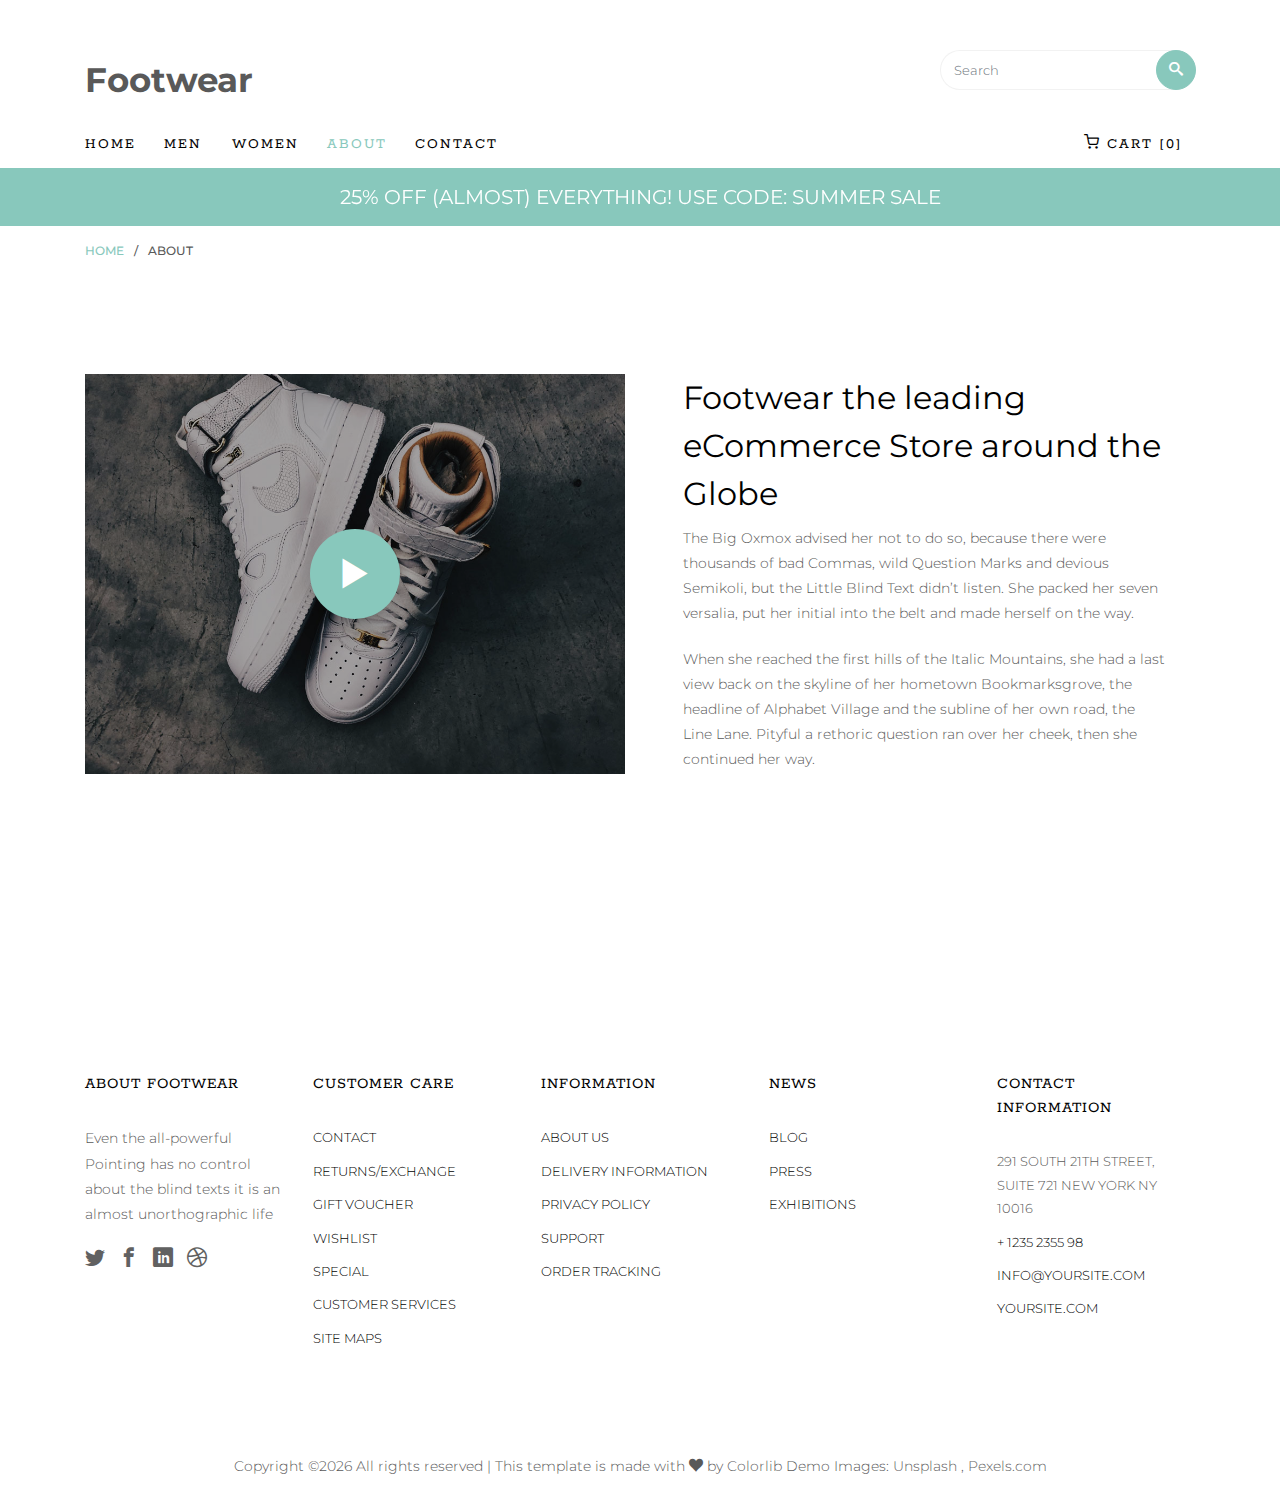
==== about.html @ 13761e63 "." ====
<!DOCTYPE HTML>
<html>
	<head>
	<title>Footwear - Free Bootstrap 4 Template by Colorlib</title>
   <meta charset="utf-8">
   <meta name="viewport" content="width=device-width, initial-scale=1, shrink-to-fit=no">

	<link href="https://fonts.googleapis.com/css?family=Montserrat:300,400,500,600,700" rel="stylesheet">
	<link href="https://fonts.googleapis.com/css?family=Rokkitt:100,300,400,700" rel="stylesheet">
	
	<!-- Animate.css -->
	<link rel="stylesheet" href="css/animate.css">
	<!-- Icomoon Icon Fonts-->
	<link rel="stylesheet" href="css/icomoon.css">
	<!-- Ion Icon Fonts-->
	<link rel="stylesheet" href="css/ionicons.min.css">
	<!-- Bootstrap  -->
	<link rel="stylesheet" href="css/bootstrap.min.css">

	<!-- Magnific Popup -->
	<link rel="stylesheet" href="css/magnific-popup.css">

	<!-- Flexslider  -->
	<link rel="stylesheet" href="css/flexslider.css">

	<!-- Owl Carousel -->
	<link rel="stylesheet" href="css/owl.carousel.min.css">
	<link rel="stylesheet" href="css/owl.theme.default.min.css">
	
	<!-- Date Picker -->
	<link rel="stylesheet" href="css/bootstrap-datepicker.css">
	<!-- Flaticons  -->
	<link rel="stylesheet" href="fonts/flaticon/font/flaticon.css">

	<!-- Theme style  -->
	<link rel="stylesheet" href="css/style.css">

	</head>
	<body>
		
	<div class="colorlib-loader"></div>

	<div id="page">
		<nav class="colorlib-nav" role="navigation">
			<div class="top-menu">
				<div class="container">
					<div class="row">
						<div class="col-sm-7 col-md-9">
							<div id="colorlib-logo"><a href="index.html">Footwear</a></div>
						</div>
						<div class="col-sm-5 col-md-3">
			            <form action="#" class="search-wrap">
			               <div class="form-group">
			                  <input type="search" class="form-control search" placeholder="Search">
			                  <button class="btn btn-primary submit-search text-center" type="submit"><i class="icon-search"></i></button>
			               </div>
			            </form>
			         </div>
		         </div>
					<div class="row">
						<div class="col-sm-12 text-left menu-1">
							<ul>
								<li><a href="index.html">Home</a></li>
								<li class="has-dropdown">
									<a href="men.html">Men</a>
									<ul class="dropdown">
										<li><a href="product-detail.html">Product Detail</a></li>
										<li><a href="cart.html">Shopping Cart</a></li>
										<li><a href="checkout.html">Checkout</a></li>
										<li><a href="order-complete.html">Order Complete</a></li>
										<li><a href="add-to-wishlist.html">Wishlist</a></li>
									</ul>
								</li>
								<li><a href="women.html">Women</a></li>
								<li class="active"><a href="about.html">About</a></li>
								<li><a href="contact.html">Contact</a></li>
								<li class="cart"><a href="cart.html"><i class="icon-shopping-cart"></i> Cart [0]</a></li>
							</ul>
						</div>
					</div>
				</div>
			</div>
			<div class="sale">
				<div class="container">
					<div class="row">
						<div class="col-sm-8 offset-sm-2 text-center">
							<div class="row">
								<div class="owl-carousel2">
									<div class="item">
										<div class="col">
											<h3><a href="#">25% off (Almost) Everything! Use Code: Summer Sale</a></h3>
										</div>
									</div>
									<div class="item">
										<div class="col">
											<h3><a href="#">Our biggest sale yet 50% off all summer shoes</a></h3>
										</div>
									</div>
								</div>
							</div>
						</div>
					</div>
				</div>
			</div>
		</nav>

		<div class="breadcrumbs">
			<div class="container">
				<div class="row">
					<div class="col">
						<p class="bread"><span><a href="index.html">Home</a></span> / <span>About</span></p>
					</div>
				</div>
			</div>
		</div>


		<div class="colorlib-about">
			<div class="container">
				<div class="row row-pb-lg">
					<div class="col-sm-6 mb-3">
						<div class="video colorlib-video" style="background-image: url(images/about.jpg);">
							<a href="https://vimeo.com/channels/staffpicks/93951774" class="popup-vimeo"><i class="icon-play3"></i></a>
							<div class="overlay"></div>
						</div>
					</div>
					<div class="col-sm-6">
						<div class="about-wrap">
							<h2>Footwear the leading eCommerce Store around the Globe</h2>
							<p>The Big Oxmox advised her not to do so, because there were thousands of bad Commas, wild Question Marks and devious Semikoli, but the Little Blind Text didn’t listen. She packed her seven versalia, put her initial into the belt and made herself on the way.</p>
							<p>When she reached the first hills of the Italic Mountains, she had a last view back on the skyline of her hometown Bookmarksgrove, the headline of Alphabet Village and the subline of her own road, the Line Lane. Pityful a rethoric question ran over her cheek, then she continued her way.</p>
						</div>
					</div>
				</div>
			</div>
		</div>

		<footer id="colorlib-footer" role="contentinfo">
			<div class="container">
				<div class="row row-pb-md">
					<div class="col footer-col colorlib-widget">
						<h4>About Footwear</h4>
						<p>Even the all-powerful Pointing has no control about the blind texts it is an almost unorthographic life</p>
						<p>
							<ul class="colorlib-social-icons">
								<li><a href="#"><i class="icon-twitter"></i></a></li>
								<li><a href="#"><i class="icon-facebook"></i></a></li>
								<li><a href="#"><i class="icon-linkedin"></i></a></li>
								<li><a href="#"><i class="icon-dribbble"></i></a></li>
							</ul>
						</p>
					</div>
					<div class="col footer-col colorlib-widget">
						<h4>Customer Care</h4>
						<p>
							<ul class="colorlib-footer-links">
								<li><a href="#">Contact</a></li>
								<li><a href="#">Returns/Exchange</a></li>
								<li><a href="#">Gift Voucher</a></li>
								<li><a href="#">Wishlist</a></li>
								<li><a href="#">Special</a></li>
								<li><a href="#">Customer Services</a></li>
								<li><a href="#">Site maps</a></li>
							</ul>
						</p>
					</div>
					<div class="col footer-col colorlib-widget">
						<h4>Information</h4>
						<p>
							<ul class="colorlib-footer-links">
								<li><a href="#">About us</a></li>
								<li><a href="#">Delivery Information</a></li>
								<li><a href="#">Privacy Policy</a></li>
								<li><a href="#">Support</a></li>
								<li><a href="#">Order Tracking</a></li>
							</ul>
						</p>
					</div>

					<div class="col footer-col">
						<h4>News</h4>
						<ul class="colorlib-footer-links">
							<li><a href="blog.html">Blog</a></li>
							<li><a href="#">Press</a></li>
							<li><a href="#">Exhibitions</a></li>
						</ul>
					</div>

					<div class="col footer-col">
						<h4>Contact Information</h4>
						<ul class="colorlib-footer-links">
							<li>291 South 21th Street, <br> Suite 721 New York NY 10016</li>
							<li><a href="tel://1234567920">+ 1235 2355 98</a></li>
							<li><a href="mailto:info@yoursite.com">info@yoursite.com</a></li>
							<li><a href="#">yoursite.com</a></li>
						</ul>
					</div>
				</div>
			</div>
			<div class="copy">
				<div class="row">
					<div class="col-sm-12 text-center">
						<p>
							<span><!-- Link back to Colorlib can't be removed. Template is licensed under CC BY 3.0. -->
Copyright &copy;<script>document.write(new Date().getFullYear());</script> All rights reserved | This template is made with <i class="icon-heart" aria-hidden="true"></i> by <a href="https://colorlib.com" target="_blank">Colorlib</a>
<!-- Link back to Colorlib can't be removed. Template is licensed under CC BY 3.0. --></span> 
							<span class="block">Demo Images: <a href="http://unsplash.co/" target="_blank">Unsplash</a> , <a href="http://pexels.com/" target="_blank">Pexels.com</a></span>
						</p>
					</div>
				</div>
			</div>
		</footer>
	</div>

	<div class="gototop js-top">
		<a href="#" class="js-gotop"><i class="ion-ios-arrow-up"></i></a>
	</div>
	
	<!-- jQuery -->
	<script src="js/jquery.min.js"></script>
   <!-- popper -->
   <script src="js/popper.min.js"></script>
   <!-- bootstrap 4.1 -->
   <script src="js/bootstrap.min.js"></script>
   <!-- jQuery easing -->
   <script src="js/jquery.easing.1.3.js"></script>
	<!-- Waypoints -->
	<script src="js/jquery.waypoints.min.js"></script>
	<!-- Flexslider -->
	<script src="js/jquery.flexslider-min.js"></script>
	<!-- Owl carousel -->
	<script src="js/owl.carousel.min.js"></script>
	<!-- Magnific Popup -->
	<script src="js/jquery.magnific-popup.min.js"></script>
	<script src="js/magnific-popup-options.js"></script>
	<!-- Date Picker -->
	<script src="js/bootstrap-datepicker.js"></script>
	<!-- Stellar Parallax -->
	<script src="js/jquery.stellar.min.js"></script>
	<!-- Main -->
	<script src="js/main.js"></script>

	</body>
</html>
---- css/icomoon.css ----
@font-face {
  font-family: 'icomoon';
  src:  url('fonts/icomoon.eot?tmere9');
  src:  url('fonts/icomoon.eot?tmere9#iefix') format('embedded-opentype'),
    url('fonts/icomoon.ttf?tmere9') format('truetype'),
    url('fonts/icomoon.woff?tmere9') format('woff'),
    url('fonts/icomoon.svg?tmere9#icomoon') format('svg');
  font-weight: normal;
  font-style: normal;
}

[class^="icon-"], [class*=" icon-"] {
  /* use !important to prevent issues with browser extensions that change fonts */
  font-family: 'icomoon' !important;
  speak: none;
  font-style: normal;
  font-weight: normal;
  font-variant: normal;
  text-transform: none;
  line-height: 1;

  /* Better Font Rendering =========== */
  -webkit-font-smoothing: antialiased;
  -moz-osx-font-smoothing: grayscale;
}

.icon-activity:before {
  content: "\e900";
}
.icon-airplay:before {
  content: "\e901";
}
.icon-alert-circle:before {
  content: "\e902";
}
.icon-alert-octagon:before {
  content: "\e903";
}
.icon-alert-triangle:before {
  content: "\e904";
}
.icon-align-center:before {
  content: "\e905";
}
.icon-align-justify:before {
  content: "\e906";
}
.icon-align-left:before {
  content: "\e907";
}
.icon-align-right:before {
  content: "\e908";
}
.icon-anchor:before {
  content: "\e909";
}
.icon-aperture:before {
  content: "\e90a";
}
.icon-arrow-down3:before {
  content: "\e90b";
}
.icon-arrow-down-circle:before {
  content: "\e90c";
}
.icon-arrow-down-left3:before {
  content: "\e90d";
}
.icon-arrow-down-right3:before {
  content: "\e90e";
}
.icon-arrow-left3:before {
  content: "\e90f";
}
.icon-arrow-left-circle:before {
  content: "\e910";
}
.icon-arrow-right3:before {
  content: "\e911";
}
.icon-arrow-right-circle:before {
  content: "\e912";
}
.icon-arrow-up3:before {
  content: "\e913";
}
.icon-arrow-up-circle:before {
  content: "\e914";
}
.icon-arrow-up-left3:before {
  content: "\e915";
}
.icon-arrow-up-right3:before {
  content: "\e916";
}
.icon-at-sign:before {
  content: "\e917";
}
.icon-award:before {
  content: "\e918";
}
.icon-bar-chart:before {
  content: "\e919";
}
.icon-bar-chart-2:before {
  content: "\e91a";
}
.icon-battery:before {
  content: "\e91b";
}
.icon-battery-charging:before {
  content: "\e91c";
}
.icon-bell2:before {
  content: "\e91d";
}
.icon-bell-off:before {
  content: "\e91e";
}
.icon-bluetooth:before {
  content: "\e91f";
}
.icon-bold2:before {
  content: "\e920";
}
.icon-book2:before {
  content: "\e921";
}
.icon-book-open:before {
  content: "\e922";
}
.icon-bookmark2:before {
  content: "\e923";
}
.icon-box:before {
  content: "\e924";
}
.icon-briefcase2:before {
  content: "\e925";
}
.icon-calendar2:before {
  content: "\e926";
}
.icon-camera2:before {
  content: "\e927";
}
.icon-camera-off:before {
  content: "\e928";
}
.icon-cast:before {
  content: "\e929";
}
.icon-check:before {
  content: "\e92a";
}
.icon-check-circle:before {
  content: "\e92b";
}
.icon-check-square:before {
  content: "\e92c";
}
.icon-chevron-down:before {
  content: "\e92d";
}
.icon-chevron-left:before {
  content: "\e92e";
}
.icon-chevron-right:before {
  content: "\e92f";
}
.icon-chevron-up:before {
  content: "\e930";
}
.icon-chevrons-down:before {
  content: "\e931";
}
.icon-chevrons-left:before {
  content: "\e932";
}
.icon-chevrons-right:before {
  content: "\e933";
}
.icon-chevrons-up:before {
  content: "\e934";
}
.icon-chrome2:before {
  content: "\e935";
}
.icon-circle:before {
  content: "\e936";
}
.icon-clipboard2:before {
  content: "\e937";
}
.icon-clock3:before {
  content: "\e938";
}
.icon-cloud2:before {
  content: "\e939";
}
.icon-cloud-drizzle:before {
  content: "\e93a";
}
.icon-cloud-lightning:before {
  content: "\e93b";
}
.icon-cloud-off:before {
  content: "\e93c";
}
.icon-cloud-rain:before {
  content: "\e93d";
}
.icon-cloud-snow:before {
  content: "\e93e";
}
.icon-code:before {
  content: "\e93f";
}
.icon-codepen2:before {
  content: "\e940";
}
.icon-command2:before {
  content: "\e941";
}
.icon-compass3:before {
  content: "\e942";
}
.icon-copy2:before {
  content: "\e943";
}
.icon-corner-down-left:before {
  content: "\e944";
}
.icon-corner-down-right:before {
  content: "\e945";
}
.icon-corner-left-down:before {
  content: "\e946";
}
.icon-corner-left-up:before {
  content: "\e947";
}
.icon-corner-right-down:before {
  content: "\e948";
}
.icon-corner-right-up:before {
  content: "\e949";
}
.icon-corner-up-left:before {
  content: "\e94a";
}
.icon-corner-up-right:before {
  content: "\e94b";
}
.icon-cpu:before {
  content: "\e94c";
}
.icon-credit-card2:before {
  content: "\e94d";
}
.icon-crop2:before {
  content: "\e94e";
}
.icon-crosshair:before {
  content: "\e94f";
}
.icon-database2:before {
  content: "\e950";
}
.icon-delete:before {
  content: "\e951";
}
.icon-disc:before {
  content: "\e952";
}
.icon-dollar-sign:before {
  content: "\e953";
}
.icon-download4:before {
  content: "\e954";
}
.icon-download-cloud:before {
  content: "\e955";
}
.icon-droplet2:before {
  content: "\e956";
}
.icon-edit:before {
  content: "\e957";
}
.icon-edit-2:before {
  content: "\e958";
}
.icon-edit-3:before {
  content: "\e959";
}
.icon-external-link:before {
  content: "\e95a";
}
.icon-eye2:before {
  content: "\e95b";
}
.icon-eye-off:before {
  content: "\e95c";
}
.icon-facebook3:before {
  content: "\e95d";
}
.icon-fast-forward:before {
  content: "\e95e";
}
.icon-feather:before {
  content: "\e95f";
}
.icon-file:before {
  content: "\e960";
}
.icon-file-minus:before {
  content: "\e961";
}
.icon-file-plus:before {
  content: "\e962";
}
.icon-file-text3:before {
  content: "\e963";
}
.icon-film2:before {
  content: "\e964";
}
.icon-filter2:before {
  content: "\e965";
}
.icon-flag2:before {
  content: "\e966";
}
.icon-folder2:before {
  content: "\e967";
}
.icon-folder-minus2:before {
  content: "\e968";
}
.icon-folder-plus2:before {
  content: "\e969";
}
.icon-git-branch:before {
  content: "\e96a";
}
.icon-git-commit:before {
  content: "\e96b";
}
.icon-git-merge:before {
  content: "\e96c";
}
.icon-git-pull-request:before {
  content: "\e96d";
}
.icon-github2:before {
  content: "\e96e";
}
.icon-gitlab:before {
  content: "\e96f";
}
.icon-globe:before {
  content: "\e970";
}
.icon-grid:before {
  content: "\e971";
}
.icon-hard-drive:before {
  content: "\e972";
}
.icon-hash:before {
  content: "\e973";
}
.icon-headphones2:before {
  content: "\e974";
}
.icon-heart2:before {
  content: "\e975";
}
.icon-help-circle:before {
  content: "\e976";
}
.icon-home4:before {
  content: "\e977";
}
.icon-image2:before {
  content: "\e978";
}
.icon-inbox:before {
  content: "\e979";
}
.icon-info2:before {
  content: "\e97a";
}
.icon-instagram2:before {
  content: "\e97b";
}
.icon-italic2:before {
  content: "\e97c";
}
.icon-layers:before {
  content: "\e97d";
}
.icon-layout:before {
  content: "\e97e";
}
.icon-life-buoy:before {
  content: "\e97f";
}
.icon-link2:before {
  content: "\e980";
}
.icon-link-2:before {
  content: "\e981";
}
.icon-linkedin3:before {
  content: "\e982";
}
.icon-list3:before {
  content: "\e983";
}
.icon-loader:before {
  content: "\e984";
}
.icon-lock2:before {
  content: "\e985";
}
.icon-log-in:before {
  content: "\e986";
}
.icon-log-out:before {
  content: "\e987";
}
.icon-mail5:before {
  content: "\e988";
}
.icon-map3:before {
  content: "\e989";
}
.icon-map-pin:before {
  content: "\e98a";
}
.icon-maximize:before {
  content: "\e98b";
}
.icon-maximize-2:before {
  content: "\e98c";
}
.icon-menu5:before {
  content: "\e98d";
}
.icon-message-circle:before {
  content: "\e98e";
}
.icon-message-square:before {
  content: "\e98f";
}
.icon-mic2:before {
  content: "\e990";
}
.icon-mic-off:before {
  content: "\e991";
}
.icon-minimize:before {
  content: "\e992";
}
.icon-minimize-2:before {
  content: "\e993";
}
.icon-minus2:before {
  content: "\e994";
}
.icon-minus-circle:before {
  content: "\e995";
}
.icon-minus-square:before {
  content: "\e996";
}
.icon-monitor:before {
  content: "\e997";
}
.icon-moon:before {
  content: "\e998";
}
.icon-more-horizontal:before {
  content: "\e999";
}
.icon-more-vertical:before {
  content: "\e99a";
}
.icon-move:before {
  content: "\e99b";
}
.icon-music2:before {
  content: "\e99c";
}
.icon-navigation:before {
  content: "\e99d";
}
.icon-navigation-2:before {
  content: "\e99e";
}
.icon-octagon:before {
  content: "\e99f";
}
.icon-package:before {
  content: "\e9a0";
}
.icon-paperclip:before {
  content: "\e9a1";
}
.icon-pause3:before {
  content: "\e9a2";
}
.icon-pause-circle:before {
  content: "\e9a3";
}
.icon-percent:before {
  content: "\e9a4";
}
.icon-phone2:before {
  content: "\e9a5";
}
.icon-phone-call:before {
  content: "\e9a6";
}
.icon-phone-forwarded:before {
  content: "\e9a7";
}
.icon-phone-incoming:before {
  content: "\e9a8";
}
.icon-phone-missed:before {
  content: "\e9a9";
}
.icon-phone-off:before {
  content: "\e9aa";
}
.icon-phone-outgoing:before {
  content: "\e9ab";
}
.icon-pie-chart2:before {
  content: "\e9ac";
}
.icon-play4:before {
  content: "\e9ad";
}
.icon-play-circle:before {
  content: "\e9ae";
}
.icon-plus2:before {
  content: "\e9af";
}
.icon-plus-circle:before {
  content: "\e9b0";
}
.icon-plus-square:before {
  content: "\e9b1";
}
.icon-pocket:before {
  content: "\e9b2";
}
.icon-power2:before {
  content: "\e9b3";
}
.icon-printer2:before {
  content: "\e9b4";
}
.icon-radio:before {
  content: "\e9b5";
}
.icon-refresh-ccw:before {
  content: "\e9b6";
}
.icon-refresh-cw:before {
  content: "\e9b7";
}
.icon-repeat:before {
  content: "\e9b8";
}
.icon-rewind:before {
  content: "\e9b9";
}
.icon-rotate-ccw:before {
  content: "\e9ba";
}
.icon-rotate-cw:before {
  content: "\e9bb";
}
.icon-rss3:before {
  content: "\e9bc";
}
.icon-save:before {
  content: "\e9bd";
}
.icon-scissors2:before {
  content: "\e9be";
}
.icon-search2:before {
  content: "\e9bf";
}
.icon-send:before {
  content: "\e9c0";
}
.icon-server:before {
  content: "\e9c1";
}
.icon-settings:before {
  content: "\e9c2";
}
.icon-share3:before {
  content: "\e9c3";
}
.icon-share-2:before {
  content: "\e9c4";
}
.icon-shield2:before {
  content: "\e9c5";
}
.icon-shield-off:before {
  content: "\e9c6";
}
.icon-shopping-bag:before {
  content: "\e9c7";
}
.icon-shopping-cart:before {
  content: "\e9c8";
}
.icon-shuffle2:before {
  content: "\e9c9";
}
.icon-sidebar:before {
  content: "\e9ca";
}
.icon-skip-back:before {
  content: "\e9cb";
}
.icon-skip-forward:before {
  content: "\e9cc";
}
.icon-slack:before {
  content: "\e9cd";
}
.icon-slash:before {
  content: "\e9ce";
}
.icon-sliders:before {
  content: "\e9cf";
}
.icon-smartphone:before {
  content: "\e9d0";
}
.icon-speaker:before {
  content: "\e9d1";
}
.icon-square:before {
  content: "\e9d2";
}
.icon-star:before {
  content: "\e9d3";
}
.icon-stop-circle:before {
  content: "\e9d4";
}
.icon-sun2:before {
  content: "\e9d5";
}
.icon-sunrise:before {
  content: "\e9d6";
}
.icon-sunset:before {
  content: "\e9d7";
}
.icon-tablet2:before {
  content: "\e9d8";
}
.icon-tag:before {
  content: "\e9d9";
}
.icon-target2:before {
  content: "\e9da";
}
.icon-terminal2:before {
  content: "\e9db";
}
.icon-thermometer:before {
  content: "\e9dc";
}
.icon-thumbs-down:before {
  content: "\e9dd";
}
.icon-thumbs-up:before {
  content: "\e9de";
}
.icon-toggle-left:before {
  content: "\e9df";
}
.icon-toggle-right:before {
  content: "\e9e0";
}
.icon-trash:before {
  content: "\e9e1";
}
.icon-trash-2:before {
  content: "\e9e2";
}
.icon-trending-down:before {
  content: "\e9e3";
}
.icon-trending-up:before {
  content: "\e9e4";
}
.icon-triangle:before {
  content: "\e9e5";
}
.icon-truck2:before {
  content: "\e9e6";
}
.icon-tv2:before {
  content: "\e9e7";
}
.icon-twitter2:before {
  content: "\e9e8";
}
.icon-type:before {
  content: "\e9e9";
}
.icon-umbrella:before {
  content: "\e9ea";
}
.icon-underline2:before {
  content: "\e9eb";
}
.icon-unlock:before {
  content: "\e9ec";
}
.icon-upload4:before {
  content: "\e9ed";
}
.icon-upload-cloud:before {
  content: "\e9ee";
}
.icon-user2:before {
  content: "\e9ef";
}
.icon-user-check2:before {
  content: "\e9f0";
}
.icon-user-minus2:before {
  content: "\e9f1";
}
.icon-user-plus2:before {
  content: "\e9f2";
}
.icon-user-x:before {
  content: "\e9f3";
}
.icon-users2:before {
  content: "\e9f4";
}
.icon-video:before {
  content: "\e9f5";
}
.icon-video-off:before {
  content: "\e9f6";
}
.icon-voicemail:before {
  content: "\e9f7";
}
.icon-volume:before {
  content: "\e9f8";
}
.icon-volume-1:before {
  content: "\e9f9";
}
.icon-volume-2:before {
  content: "\e9fa";
}
.icon-volume-x:before {
  content: "\e9fb";
}
.icon-watch:before {
  content: "\e9fc";
}
.icon-wifi:before {
  content: "\e9fd";
}
.icon-wifi-off:before {
  content: "\e9fe";
}
.icon-wind:before {
  content: "\e9ff";
}
.icon-x:before {
  content: "\ea00";
}
.icon-x-circle:before {
  content: "\ea01";
}
.icon-x-square:before {
  content: "\ea02";
}
.icon-zap:before {
  content: "\ea03";
}
.icon-zap-off:before {
  content: "\ea04";
}
.icon-zoom-in2:before {
  content: "\ea05";
}
.icon-zoom-out2:before {
  content: "\ea06";
}
.icon-times:before {
  content: "\ea07";
}
.icon-tick:before {
  content: "\ea08";
}
.icon-plus3:before {
  content: "\ea09";
}
.icon-minus3:before {
  content: "\ea0a";
}
.icon-equals:before {
  content: "\ea0b";
}
.icon-divide:before {
  content: "\ea0c";
}
.icon-chevron-right2:before {
  content: "\ea0d";
}
.icon-chevron-left2:before {
  content: "\ea0e";
}
.icon-arrow-right-thick:before {
  content: "\ea0f";
}
.icon-arrow-left-thick:before {
  content: "\ea10";
}
.icon-th-small:before {
  content: "\ea11";
}
.icon-th-menu:before {
  content: "\ea12";
}
.icon-th-list:before {
  content: "\ea13";
}
.icon-th-large:before {
  content: "\ea14";
}
.icon-home5:before {
  content: "\ea15";
}
.icon-arrow-forward:before {
  content: "\ea16";
}
.icon-arrow-back:before {
  content: "\ea17";
}
.icon-rss4:before {
  content: "\ea18";
}
.icon-location3:before {
  content: "\ea19";
}
.icon-link3:before {
  content: "\ea1a";
}
.icon-image3:before {
  content: "\ea1b";
}
.icon-arrow-up-thick:before {
  content: "\ea1c";
}
.icon-arrow-down-thick:before {
  content: "\ea1d";
}
.icon-starburst:before {
  content: "\ea1e";
}
.icon-starburst-outline:before {
  content: "\ea1f";
}
.icon-star2:before {
  content: "\ea20";
}
.icon-flow-children:before {
  content: "\ea21";
}
.icon-export:before {
  content: "\ea22";
}
.icon-delete2:before {
  content: "\ea23";
}
.icon-delete-outline:before {
  content: "\ea24";
}
.icon-cloud-storage:before {
  content: "\ea25";
}
.icon-wi-fi:before {
  content: "\ea26";
}
.icon-heart3:before {
  content: "\ea27";
}
.icon-flash:before {
  content: "\ea28";
}
.icon-cancel:before {
  content: "\ea29";
}
.icon-backspace:before {
  content: "\ea2a";
}
.icon-attachment2:before {
  content: "\ea2b";
}
.icon-arrow-move:before {
  content: "\ea2c";
}
.icon-warning2:before {
  content: "\ea2d";
}
.icon-user3:before {
  content: "\ea2e";
}
.icon-radar:before {
  content: "\ea2f";
}
.icon-lock-open:before {
  content: "\ea30";
}
.icon-lock-closed:before {
  content: "\ea31";
}
.icon-location-arrow:before {
  content: "\ea32";
}
.icon-info3:before {
  content: "\ea33";
}
.icon-user-delete:before {
  content: "\ea34";
}
.icon-user-add:before {
  content: "\ea35";
}
.icon-media-pause:before {
  content: "\ea36";
}
.icon-group:before {
  content: "\ea37";
}
.icon-chart-pie:before {
  content: "\ea38";
}
.icon-chart-line:before {
  content: "\ea39";
}
.icon-chart-bar:before {
  content: "\ea3a";
}
.icon-chart-area:before {
  content: "\ea3b";
}
.icon-video2:before {
  content: "\ea3c";
}
.icon-point-of-interest:before {
  content: "\ea3d";
}
.icon-infinity:before {
  content: "\ea3e";
}
.icon-globe2:before {
  content: "\ea3f";
}
.icon-eye3:before {
  content: "\ea40";
}
.icon-cog2:before {
  content: "\ea41";
}
.icon-camera3:before {
  content: "\ea42";
}
.icon-upload5:before {
  content: "\ea43";
}
.icon-scissors3:before {
  content: "\ea44";
}
.icon-refresh:before {
  content: "\ea45";
}
.icon-pin:before {
  content: "\ea46";
}
.icon-key3:before {
  content: "\ea47";
}
.icon-info-large:before {
  content: "\ea48";
}
.icon-eject2:before {
  content: "\ea49";
}
.icon-download5:before {
  content: "\ea4a";
}
.icon-zoom:before {
  content: "\ea4b";
}
.icon-zoom-out3:before {
  content: "\ea4c";
}
.icon-zoom-in3:before {
  content: "\ea4d";
}
.icon-sort-numerically:before {
  content: "\ea4e";
}
.icon-sort-alphabetically:before {
  content: "\ea4f";
}
.icon-input-checked:before {
  content: "\ea50";
}
.icon-calender:before {
  content: "\ea51";
}
.icon-world:before {
  content: "\ea52";
}
.icon-notes:before {
  content: "\ea53";
}
.icon-code2:before {
  content: "\ea54";
}
.icon-arrow-sync:before {
  content: "\ea55";
}
.icon-arrow-shuffle:before {
  content: "\ea56";
}
.icon-arrow-repeat:before {
  content: "\ea57";
}
.icon-arrow-minimise:before {
  content: "\ea58";
}
.icon-arrow-maximise:before {
  content: "\ea59";
}
.icon-arrow-loop:before {
  content: "\ea5a";
}
.icon-anchor2:before {
  content: "\ea5b";
}
.icon-spanner:before {
  content: "\ea5c";
}
.icon-puzzle:before {
  content: "\ea5d";
}
.icon-power3:before {
  content: "\ea5e";
}
.icon-plane:before {
  content: "\ea5f";
}
.icon-pi:before {
  content: "\ea60";
}
.icon-phone3:before {
  content: "\ea61";
}
.icon-microphone:before {
  content: "\ea62";
}
.icon-media-rewind:before {
  content: "\ea63";
}
.icon-flag3:before {
  content: "\ea64";
}
.icon-adjust-brightness:before {
  content: "\ea65";
}
.icon-waves:before {
  content: "\ea66";
}
.icon-social-twitter:before {
  content: "\ea67";
}
.icon-social-facebook:before {
  content: "\ea68";
}
.icon-social-dribbble:before {
  content: "\ea69";
}
.icon-media-stop:before {
  content: "\ea6a";
}
.icon-media-record:before {
  content: "\ea6b";
}
.icon-media-play:before {
  content: "\ea6c";
}
.icon-media-fast-forward:before {
  content: "\ea6d";
}
.icon-media-eject:before {
  content: "\ea6e";
}
.icon-social-vimeo:before {
  content: "\ea6f";
}
.icon-social-tumbler:before {
  content: "\ea70";
}
.icon-social-skype:before {
  content: "\ea71";
}
.icon-social-pinterest:before {
  content: "\ea72";
}
.icon-social-linkedin:before {
  content: "\ea73";
}
.icon-social-last-fm:before {
  content: "\ea74";
}
.icon-social-github:before {
  content: "\ea75";
}
.icon-social-flickr:before {
  content: "\ea76";
}
.icon-at:before {
  content: "\ea77";
}
.icon-times-outline:before {
  content: "\ea78";
}
.icon-plus-outline:before {
  content: "\ea79";
}
.icon-minus-outline:before {
  content: "\ea7a";
}
.icon-tick-outline:before {
  content: "\ea7b";
}
.icon-th-large-outline:before {
  content: "\ea7c";
}
.icon-equals-outline:before {
  content: "\ea7d";
}
.icon-divide-outline:before {
  content: "\ea7e";
}
.icon-chevron-right-outline:before {
  content: "\ea7f";
}
.icon-chevron-left-outline:before {
  content: "\ea80";
}
.icon-arrow-right-outline:before {
  content: "\ea81";
}
.icon-arrow-left-outline:before {
  content: "\ea82";
}
.icon-th-small-outline:before {
  content: "\ea83";
}
.icon-th-menu-outline:before {
  content: "\ea84";
}
.icon-th-list-outline:before {
  content: "\ea85";
}
.icon-news:before {
  content: "\ea86";
}
.icon-home-outline:before {
  content: "\ea87";
}
.icon-arrow-up-outline:before {
  content: "\ea88";
}
.icon-arrow-forward-outline:before {
  content: "\ea89";
}
.icon-arrow-down-outline:before {
  content: "\ea8a";
}
.icon-arrow-back-outline:before {
  content: "\ea8b";
}
.icon-trash2:before {
  content: "\ea8c";
}
.icon-rss-outline:before {
  content: "\ea8d";
}
.icon-message:before {
  content: "\ea8e";
}
.icon-location-outline:before {
  content: "\ea8f";
}
.icon-link-outline:before {
  content: "\ea90";
}
.icon-image-outline:before {
  content: "\ea91";
}
.icon-export-outline:before {
  content: "\ea92";
}
.icon-cross2:before {
  content: "\ea93";
}
.icon-wi-fi-outline:before {
  content: "\ea94";
}
.icon-star-outline:before {
  content: "\ea95";
}
.icon-media-pause-outline:before {
  content: "\ea96";
}
.icon-mail6:before {
  content: "\ea97";
}
.icon-heart-outline:before {
  content: "\ea98";
}
.icon-flash-outline:before {
  content: "\ea99";
}
.icon-cancel-outline:before {
  content: "\ea9a";
}
.icon-beaker:before {
  content: "\ea9b";
}
.icon-arrow-move-outline:before {
  content: "\ea9c";
}
.icon-watch2:before {
  content: "\ea9d";
}
.icon-warning-outline:before {
  content: "\ea9e";
}
.icon-time:before {
  content: "\ea9f";
}
.icon-radar-outline:before {
  content: "\eaa0";
}
.icon-lock-open-outline:before {
  content: "\eaa1";
}
.icon-location-arrow-outline:before {
  content: "\eaa2";
}
.icon-info-outline:before {
  content: "\eaa3";
}
.icon-backspace-outline:before {
  content: "\eaa4";
}
.icon-attachment-outline:before {
  content: "\eaa5";
}
.icon-user-outline:before {
  content: "\eaa6";
}
.icon-user-delete-outline:before {
  content: "\eaa7";
}
.icon-user-add-outline:before {
  content: "\eaa8";
}
.icon-lock-closed-outline:before {
  content: "\eaa9";
}
.icon-group-outline:before {
  content: "\eaaa";
}
.icon-chart-pie-outline:before {
  content: "\eaab";
}
.icon-chart-line-outline:before {
  content: "\eaac";
}
.icon-chart-bar-outline:before {
  content: "\eaad";
}
.icon-chart-area-outline:before {
  content: "\eaae";
}
.icon-video-outline:before {
  content: "\eaaf";
}
.icon-point-of-interest-outline:before {
  content: "\eab0";
}
.icon-map4:before {
  content: "\eab1";
}
.icon-key-outline:before {
  content: "\eab2";
}
.icon-infinity-outline:before {
  content: "\eab3";
}
.icon-globe-outline:before {
  content: "\eab4";
}
.icon-eye-outline:before {
  content: "\eab5";
}
.icon-cog-outline:before {
  content: "\eab6";
}
.icon-camera-outline:before {
  content: "\eab7";
}
.icon-upload-outline:before {
  content: "\eab8";
}
.icon-support:before {
  content: "\eab9";
}
.icon-scissors-outline:before {
  content: "\eaba";
}
.icon-refresh-outline:before {
  content: "\eabb";
}
.icon-info-large-outline:before {
  content: "\eabc";
}
.icon-eject-outline:before {
  content: "\eabd";
}
.icon-download-outline:before {
  content: "\eabe";
}
.icon-battery-mid:before {
  content: "\eabf";
}
.icon-battery-low:before {
  content: "\eac0";
}
.icon-battery-high:before {
  content: "\eac1";
}
.icon-zoom-outline:before {
  content: "\eac2";
}
.icon-zoom-out-outline:before {
  content: "\eac3";
}
.icon-zoom-in-outline:before {
  content: "\eac4";
}
.icon-tag2:before {
  content: "\eac5";
}
.icon-tabs-outline:before {
  content: "\eac6";
}
.icon-pin-outline:before {
  content: "\eac7";
}
.icon-message-typing:before {
  content: "\eac8";
}
.icon-directions:before {
  content: "\eac9";
}
.icon-battery-full:before {
  content: "\eaca";
}
.icon-battery-charge:before {
  content: "\eacb";
}
.icon-pipette:before {
  content: "\eacc";
}
.icon-pencil3:before {
  content: "\eacd";
}
.icon-folder3:before {
  content: "\eace";
}
.icon-folder-delete:before {
  content: "\eacf";
}
.icon-folder-add:before {
  content: "\ead0";
}
.icon-edit2:before {
  content: "\ead1";
}
.icon-document:before {
  content: "\ead2";
}
.icon-document-delete:before {
  content: "\ead3";
}
.icon-document-add:before {
  content: "\ead4";
}
.icon-brush:before {
  content: "\ead5";
}
.icon-thumbs-up2:before {
  content: "\ead6";
}
.icon-thumbs-down2:before {
  content: "\ead7";
}
.icon-pen2:before {
  content: "\ead8";
}
.icon-sort-numerically-outline:before {
  content: "\ead9";
}
.icon-sort-alphabetically-outline:before {
  content: "\eada";
}
.icon-social-last-fm-circular:before {
  content: "\eadb";
}
.icon-social-github-circular:before {
  content: "\eadc";
}
.icon-compass4:before {
  content: "\eadd";
}
.icon-bookmark3:before {
  content: "\eade";
}
.icon-input-checked-outline:before {
  content: "\eadf";
}
.icon-code-outline:before {
  content: "\eae0";
}
.icon-calender-outline:before {
  content: "\eae1";
}
.icon-business-card:before {
  content: "\eae2";
}
.icon-arrow-up4:before {
  content: "\eae3";
}
.icon-arrow-sync-outline:before {
  content: "\eae4";
}
.icon-arrow-right4:before {
  content: "\eae5";
}
.icon-arrow-repeat-outline:before {
  content: "\eae6";
}
.icon-arrow-loop-outline:before {
  content: "\eae7";
}
.icon-arrow-left4:before {
  content: "\eae8";
}
.icon-flow-switch:before {
  content: "\eae9";
}
.icon-flow-parallel:before {
  content: "\eaea";
}
.icon-flow-merge:before {
  content: "\eaeb";
}
.icon-document-text:before {
  content: "\eaec";
}
.icon-clipboard3:before {
  content: "\eaed";
}
.icon-calculator2:before {
  content: "\eaee";
}
.icon-arrow-minimise-outline:before {
  content: "\eaef";
}
.icon-arrow-maximise-outline:before {
  content: "\eaf0";
}
.icon-arrow-down4:before {
  content: "\eaf1";
}
.icon-gift2:before {
  content: "\eaf2";
}
.icon-film3:before {
  content: "\eaf3";
}
.icon-database3:before {
  content: "\eaf4";
}
.icon-bell3:before {
  content: "\eaf5";
}
.icon-anchor-outline:before {
  content: "\eaf6";
}
.icon-adjust-contrast:before {
  content: "\eaf7";
}
.icon-world-outline:before {
  content: "\eaf8";
}
.icon-shopping-bag2:before {
  content: "\eaf9";
}
.icon-power-outline:before {
  content: "\eafa";
}
.icon-notes-outline:before {
  content: "\eafb";
}
.icon-device-tablet:before {
  content: "\eafc";
}
.icon-device-phone:before {
  content: "\eafd";
}
.icon-device-laptop:before {
  content: "\eafe";
}
.icon-device-desktop:before {
  content: "\eaff";
}
.icon-briefcase3:before {
  content: "\eb00";
}
.icon-stopwatch2:before {
  content: "\eb01";
}
.icon-spanner-outline:before {
  content: "\eb02";
}
.icon-puzzle-outline:before {
  content: "\eb03";
}
.icon-printer3:before {
  content: "\eb04";
}
.icon-pi-outline:before {
  content: "\eb05";
}
.icon-lightbulb:before {
  content: "\eb06";
}
.icon-flag-outline:before {
  content: "\eb07";
}
.icon-contacts:before {
  content: "\eb08";
}
.icon-archive:before {
  content: "\eb09";
}
.icon-weather-stormy:before {
  content: "\eb0a";
}
.icon-weather-shower:before {
  content: "\eb0b";
}
.icon-weather-partly-sunny:before {
  content: "\eb0c";
}
.icon-weather-downpour:before {
  content: "\eb0d";
}
.icon-weather-cloudy:before {
  content: "\eb0e";
}
.icon-plane-outline:before {
  content: "\eb0f";
}
.icon-phone-outline:before {
  content: "\eb10";
}
.icon-microphone-outline:before {
  content: "\eb11";
}
.icon-weather-windy:before {
  content: "\eb12";
}
.icon-weather-windy-cloudy:before {
  content: "\eb13";
}
.icon-weather-sunny:before {
  content: "\eb14";
}
.icon-weather-snow:before {
  content: "\eb15";
}
.icon-weather-night:before {
  content: "\eb16";
}
.icon-media-stop-outline:before {
  content: "\eb17";
}
.icon-media-rewind-outline:before {
  content: "\eb18";
}
.icon-media-record-outline:before {
  content: "\eb19";
}
.icon-media-play-outline:before {
  content: "\eb1a";
}
.icon-media-fast-forward-outline:before {
  content: "\eb1b";
}
.icon-media-eject-outline:before {
  content: "\eb1c";
}
.icon-wine:before {
  content: "\eb1d";
}
.icon-waves-outline:before {
  content: "\eb1e";
}
.icon-ticket2:before {
  content: "\eb1f";
}
.icon-tags:before {
  content: "\eb20";
}
.icon-plug:before {
  content: "\eb21";
}
.icon-headphones3:before {
  content: "\eb22";
}
.icon-credit-card3:before {
  content: "\eb23";
}
.icon-coffee:before {
  content: "\eb24";
}
.icon-book3:before {
  content: "\eb25";
}
.icon-beer:before {
  content: "\eb26";
}
.icon-volume2:before {
  content: "\eb27";
}
.icon-volume-up:before {
  content: "\eb28";
}
.icon-volume-mute3:before {
  content: "\eb29";
}
.icon-volume-down:before {
  content: "\eb2a";
}
.icon-social-vimeo-circular:before {
  content: "\eb2b";
}
.icon-social-twitter-circular:before {
  content: "\eb2c";
}
.icon-social-pinterest-circular:before {
  content: "\eb2d";
}
.icon-social-linkedin-circular:before {
  content: "\eb2e";
}
.icon-social-facebook-circular:before {
  content: "\eb2f";
}
.icon-social-dribbble-circular:before {
  content: "\eb30";
}
.icon-tree2:before {
  content: "\eb31";
}
.icon-thermometer2:before {
  content: "\eb32";
}
.icon-social-tumbler-circular:before {
  content: "\eb33";
}
.icon-social-skype-outline:before {
  content: "\eb34";
}
.icon-social-flickr-circular:before {
  content: "\eb35";
}
.icon-social-at-circular:before {
  content: "\eb36";
}
.icon-shopping-cart2:before {
  content: "\eb37";
}
.icon-messages:before {
  content: "\eb38";
}
.icon-leaf2:before {
  content: "\eb39";
}
.icon-feather2:before {
  content: "\eb3a";
}
.icon-box2:before {
  content: "\eb3b";
}
.icon-write:before {
  content: "\eb3c";
}
.icon-clock4:before {
  content: "\eb3d";
}
.icon-reply2:before {
  content: "\eb3e";
}
.icon-reply-all:before {
  content: "\eb3f";
}
.icon-forward4:before {
  content: "\eb40";
}
.icon-flag4:before {
  content: "\eb41";
}
.icon-search3:before {
  content: "\eb42";
}
.icon-trash3:before {
  content: "\eb43";
}
.icon-envelope:before {
  content: "\eb44";
}
.icon-bubble3:before {
  content: "\eb45";
}
.icon-bubbles5:before {
  content: "\eb46";
}
.icon-user4:before {
  content: "\eb47";
}
.icon-users3:before {
  content: "\eb48";
}
.icon-cloud3:before {
  content: "\eb49";
}
.icon-download6:before {
  content: "\eb4a";
}
.icon-upload6:before {
  content: "\eb4b";
}
.icon-rain:before {
  content: "\eb4c";
}
.icon-sun3:before {
  content: "\eb4d";
}
.icon-moon2:before {
  content: "\eb4e";
}
.icon-bell4:before {
  content: "\eb4f";
}
.icon-folder4:before {
  content: "\eb50";
}
.icon-pin2:before {
  content: "\eb51";
}
.icon-sound:before {
  content: "\eb52";
}
.icon-microphone2:before {
  content: "\eb53";
}
.icon-camera4:before {
  content: "\eb54";
}
.icon-image4:before {
  content: "\eb55";
}
.icon-cog3:before {
  content: "\eb56";
}
.icon-calendar3:before {
  content: "\eb57";
}
.icon-book4:before {
  content: "\eb58";
}
.icon-map-marker:before {
  content: "\eb59";
}
.icon-store:before {
  content: "\eb5a";
}
.icon-support2:before {
  content: "\eb5b";
}
.icon-tag3:before {
  content: "\eb5c";
}
.icon-heart4:before {
  content: "\eb5d";
}
.icon-video-camera2:before {
  content: "\eb5e";
}
.icon-trophy2:before {
  content: "\eb5f";
}
.icon-cart2:before {
  content: "\eb60";
}
.icon-eye4:before {
  content: "\eb61";
}
.icon-cancel2:before {
  content: "\eb62";
}
.icon-chart:before {
  content: "\eb63";
}
.icon-target3:before {
  content: "\eb64";
}
.icon-printer4:before {
  content: "\eb65";
}
.icon-location4:before {
  content: "\eb66";
}
.icon-bookmark4:before {
  content: "\eb67";
}
.icon-monitor2:before {
  content: "\eb68";
}
.icon-cross3:before {
  content: "\eb69";
}
.icon-plus4:before {
  content: "\eb6a";
}
.icon-left:before {
  content: "\eb6b";
}
.icon-up:before {
  content: "\eb6c";
}
.icon-browser:before {
  content: "\eb6d";
}
.icon-windows2:before {
  content: "\eb6e";
}
.icon-switch2:before {
  content: "\eb6f";
}
.icon-dashboard:before {
  content: "\eb70";
}
.icon-play5:before {
  content: "\eb71";
}
.icon-fast-forward2:before {
  content: "\eb72";
}
.icon-next3:before {
  content: "\eb73";
}
.icon-refresh2:before {
  content: "\eb74";
}
.icon-film4:before {
  content: "\eb75";
}
.icon-home6:before {
  content: "\eb76";
}
.icon-home:before {
  content: "\eb77";
}
.icon-home2:before {
  content: "\eb78";
}
.icon-home3:before {
  content: "\eb79";
}
.icon-office:before {
  content: "\eb7a";
}
.icon-newspaper:before {
  content: "\eb7b";
}
.icon-pencil:before {
  content: "\eb7c";
}
.icon-pencil2:before {
  content: "\eb7d";
}
.icon-quill:before {
  content: "\eb7e";
}
.icon-pen:before {
  content: "\eb7f";
}
.icon-blog:before {
  content: "\eb80";
}
.icon-eyedropper:before {
  content: "\eb81";
}
.icon-droplet:before {
  content: "\eb82";
}
.icon-paint-format:before {
  content: "\eb83";
}
.icon-image:before {
  content: "\eb84";
}
.icon-images:before {
  content: "\eb85";
}
.icon-camera:before {
  content: "\eb86";
}
.icon-headphones:before {
  content: "\eb87";
}
.icon-music:before {
  content: "\eb88";
}
.icon-play:before {
  content: "\eb89";
}
.icon-film:before {
  content: "\eb8a";
}
.icon-video-camera:before {
  content: "\eb8b";
}
.icon-dice:before {
  content: "\eb8c";
}
.icon-pacman:before {
  content: "\eb8d";
}
.icon-spades:before {
  content: "\eb8e";
}
.icon-clubs:before {
  content: "\eb8f";
}
.icon-diamonds:before {
  content: "\eb90";
}
.icon-bullhorn:before {
  content: "\eb91";
}
.icon-connection:before {
  content: "\eb92";
}
.icon-podcast:before {
  content: "\eb93";
}
.icon-feed:before {
  content: "\eb94";
}
.icon-mic:before {
  content: "\eb95";
}
.icon-book:before {
  content: "\eb96";
}
.icon-books:before {
  content: "\eb97";
}
.icon-library:before {
  content: "\eb98";
}
.icon-file-text:before {
  content: "\eb99";
}
.icon-profile:before {
  content: "\eb9a";
}
.icon-file-empty:before {
  content: "\eb9b";
}
.icon-files-empty:before {
  content: "\eb9c";
}
.icon-file-text2:before {
  content: "\eb9d";
}
.icon-file-picture:before {
  content: "\eb9e";
}
.icon-file-music:before {
  content: "\eb9f";
}
.icon-file-play:before {
  content: "\eba0";
}
.icon-file-video:before {
  content: "\eba1";
}
.icon-file-zip:before {
  content: "\eba2";
}
.icon-copy:before {
  content: "\eba3";
}
.icon-paste:before {
  content: "\eba4";
}
.icon-stack:before {
  content: "\eba5";
}
.icon-folder:before {
  content: "\eba6";
}
.icon-folder-open:before {
  content: "\eba7";
}
.icon-folder-plus:before {
  content: "\eba8";
}
.icon-folder-minus:before {
  content: "\eba9";
}
.icon-folder-download:before {
  content: "\ebaa";
}
.icon-folder-upload:before {
  content: "\ebab";
}
.icon-price-tag:before {
  content: "\ebac";
}
.icon-price-tags:before {
  content: "\ebad";
}
.icon-barcode:before {
  content: "\ebae";
}
.icon-qrcode:before {
  content: "\ebaf";
}
.icon-ticket:before {
  content: "\ebb0";
}
.icon-cart:before {
  content: "\ebb1";
}
.icon-coin-dollar:before {
  content: "\ebb2";
}
.icon-coin-euro:before {
  content: "\ebb3";
}
.icon-coin-pound:before {
  content: "\ebb4";
}
.icon-coin-yen:before {
  content: "\ebb5";
}
.icon-credit-card:before {
  content: "\ebb6";
}
.icon-calculator:before {
  content: "\ebb7";
}
.icon-lifebuoy:before {
  content: "\ebb8";
}
.icon-phone:before {
  content: "\ebb9";
}
.icon-phone-hang-up:before {
  content: "\ebba";
}
.icon-address-book:before {
  content: "\ebbb";
}
.icon-envelop:before {
  content: "\ebbc";
}
.icon-pushpin:before {
  content: "\ebbd";
}
.icon-location:before {
  content: "\ebbe";
}
.icon-location2:before {
  content: "\ebbf";
}
.icon-compass:before {
  content: "\ebc0";
}
.icon-compass2:before {
  content: "\ebc1";
}
.icon-map:before {
  content: "\ebc2";
}
.icon-map2:before {
  content: "\ebc3";
}
.icon-history:before {
  content: "\ebc4";
}
.icon-clock:before {
  content: "\ebc5";
}
.icon-clock2:before {
  content: "\ebc6";
}
.icon-alarm:before {
  content: "\ebc7";
}
.icon-bell:before {
  content: "\ebc8";
}
.icon-stopwatch:before {
  content: "\ebc9";
}
.icon-calendar:before {
  content: "\ebca";
}
.icon-printer:before {
  content: "\ebcb";
}
.icon-keyboard:before {
  content: "\ebcc";
}
.icon-display:before {
  content: "\ebcd";
}
.icon-laptop:before {
  content: "\ebce";
}
.icon-mobile:before {
  content: "\ebcf";
}
.icon-mobile2:before {
  content: "\ebd0";
}
.icon-tablet:before {
  content: "\ebd1";
}
.icon-tv:before {
  content: "\ebd2";
}
.icon-drawer:before {
  content: "\ebd3";
}
.icon-drawer2:before {
  content: "\ebd4";
}
.icon-box-add:before {
  content: "\ebd5";
}
.icon-box-remove:before {
  content: "\ebd6";
}
.icon-download:before {
  content: "\ebd7";
}
.icon-upload:before {
  content: "\ebd8";
}
.icon-floppy-disk:before {
  content: "\ebd9";
}
.icon-drive:before {
  content: "\ebda";
}
.icon-database:before {
  content: "\ebdb";
}
.icon-undo:before {
  content: "\ebdc";
}
.icon-redo:before {
  content: "\ebdd";
}
.icon-undo2:before {
  content: "\ebde";
}
.icon-redo2:before {
  content: "\ebdf";
}
.icon-forward:before {
  content: "\ebe0";
}
.icon-reply:before {
  content: "\ebe1";
}
.icon-bubble:before {
  content: "\ebe2";
}
.icon-bubbles:before {
  content: "\ebe3";
}
.icon-bubbles2:before {
  content: "\ebe4";
}
.icon-bubble2:before {
  content: "\ebe5";
}
.icon-bubbles3:before {
  content: "\ebe6";
}
.icon-bubbles4:before {
  content: "\ebe7";
}
.icon-user:before {
  content: "\ebe8";
}
.icon-users:before {
  content: "\ebe9";
}
.icon-user-plus:before {
  content: "\ebea";
}
.icon-user-minus:before {
  content: "\ebeb";
}
.icon-user-check:before {
  content: "\ebec";
}
.icon-user-tie:before {
  content: "\ebed";
}
.icon-quotes-left:before {
  content: "\ebee";
}
.icon-quotes-right:before {
  content: "\ebef";
}
.icon-hour-glass:before {
  content: "\ebf0";
}
.icon-spinner:before {
  content: "\ebf1";
}
.icon-spinner2:before {
  content: "\ebf2";
}
.icon-spinner3:before {
  content: "\ebf3";
}
.icon-spinner4:before {
  content: "\ebf4";
}
.icon-spinner5:before {
  content: "\ebf5";
}
.icon-spinner6:before {
  content: "\ebf6";
}
.icon-spinner7:before {
  content: "\ebf7";
}
.icon-spinner8:before {
  content: "\ebf8";
}
.icon-spinner9:before {
  content: "\ebf9";
}
.icon-spinner10:before {
  content: "\ebfa";
}
.icon-spinner11:before {
  content: "\ebfb";
}
.icon-binoculars:before {
  content: "\ebfc";
}
.icon-search:before {
  content: "\ebfd";
}
.icon-zoom-in:before {
  content: "\ebfe";
}
.icon-zoom-out:before {
  content: "\ebff";
}
.icon-enlarge:before {
  content: "\ec00";
}
.icon-shrink:before {
  content: "\ec01";
}
.icon-enlarge2:before {
  content: "\ec02";
}
.icon-shrink2:before {
  content: "\ec03";
}
.icon-key:before {
  content: "\ec04";
}
.icon-key2:before {
  content: "\ec05";
}
.icon-lock:before {
  content: "\ec06";
}
.icon-unlocked:before {
  content: "\ec07";
}
.icon-wrench:before {
  content: "\ec08";
}
.icon-equalizer:before {
  content: "\ec09";
}
.icon-equalizer2:before {
  content: "\ec0a";
}
.icon-cog:before {
  content: "\ec0b";
}
.icon-cogs:before {
  content: "\ec0c";
}
.icon-hammer:before {
  content: "\ec0d";
}
.icon-magic-wand:before {
  content: "\ec0e";
}
.icon-aid-kit:before {
  content: "\ec0f";
}
.icon-bug:before {
  content: "\ec10";
}
.icon-pie-chart:before {
  content: "\ec11";
}
.icon-stats-dots:before {
  content: "\ec12";
}
.icon-stats-bars:before {
  content: "\ec13";
}
.icon-stats-bars2:before {
  content: "\ec14";
}
.icon-trophy:before {
  content: "\ec15";
}
.icon-gift:before {
  content: "\ec16";
}
.icon-glass:before {
  content: "\ec17";
}
.icon-glass2:before {
  content: "\ec18";
}
.icon-mug:before {
  content: "\ec19";
}
.icon-spoon-knife:before {
  content: "\ec1a";
}
.icon-leaf:before {
  content: "\ec1b";
}
.icon-rocket:before {
  content: "\ec1c";
}
.icon-meter:before {
  content: "\ec1d";
}
.icon-meter2:before {
  content: "\ec1e";
}
.icon-hammer2:before {
  content: "\ec1f";
}
.icon-fire:before {
  content: "\ec20";
}
.icon-lab:before {
  content: "\ec21";
}
.icon-magnet:before {
  content: "\ec22";
}
.icon-bin:before {
  content: "\ec23";
}
.icon-bin2:before {
  content: "\ec24";
}
.icon-briefcase:before {
  content: "\ec25";
}
.icon-airplane:before {
  content: "\ec26";
}
.icon-truck:before {
  content: "\ec27";
}
.icon-road:before {
  content: "\ec28";
}
.icon-accessibility:before {
  content: "\ec29";
}
.icon-target:before {
  content: "\ec2a";
}
.icon-shield:before {
  content: "\ec2b";
}
.icon-power:before {
  content: "\ec2c";
}
.icon-switch:before {
  content: "\ec2d";
}
.icon-power-cord:before {
  content: "\ec2e";
}
.icon-clipboard:before {
  content: "\ec2f";
}
.icon-list-numbered:before {
  content: "\ec30";
}
.icon-list:before {
  content: "\ec31";
}
.icon-list2:before {
  content: "\ec32";
}
.icon-tree:before {
  content: "\ec33";
}
.icon-menu:before {
  content: "\ec34";
}
.icon-menu2:before {
  content: "\ec35";
}
.icon-menu3:before {
  content: "\ec36";
}
.icon-menu4:before {
  content: "\ec37";
}
.icon-cloud:before {
  content: "\ec38";
}
.icon-cloud-download:before {
  content: "\ec39";
}
.icon-cloud-upload:before {
  content: "\ec3a";
}
.icon-cloud-check:before {
  content: "\ec3b";
}
.icon-download2:before {
  content: "\ec3c";
}
.icon-upload2:before {
  content: "\ec3d";
}
.icon-download3:before {
  content: "\ec3e";
}
.icon-upload3:before {
  content: "\ec3f";
}
.icon-sphere:before {
  content: "\ec40";
}
.icon-earth:before {
  content: "\ec41";
}
.icon-link:before {
  content: "\ec42";
}
.icon-flag:before {
  content: "\ec43";
}
.icon-attachment:before {
  content: "\ec44";
}
.icon-eye:before {
  content: "\ec45";
}
.icon-eye-plus:before {
  content: "\ec46";
}
.icon-eye-minus:before {
  content: "\ec47";
}
.icon-eye-blocked:before {
  content: "\ec48";
}
.icon-bookmark:before {
  content: "\ec49";
}
.icon-bookmarks:before {
  content: "\ec4a";
}
.icon-sun:before {
  content: "\ec4b";
}
.icon-contrast:before {
  content: "\ec4c";
}
.icon-brightness-contrast:before {
  content: "\ec4d";
}
.icon-star-empty:before {
  content: "\ec4e";
}
.icon-star-half:before {
  content: "\ec4f";
}
.icon-star-full:before {
  content: "\ec50";
}
.icon-heart:before {
  content: "\ec51";
}
.icon-heart-broken:before {
  content: "\ec52";
}
.icon-man:before {
  content: "\ec53";
}
.icon-woman:before {
  content: "\ec54";
}
.icon-man-woman:before {
  content: "\ec55";
}
.icon-happy:before {
  content: "\ec56";
}
.icon-happy2:before {
  content: "\ec57";
}
.icon-smile:before {
  content: "\ec58";
}
.icon-smile2:before {
  content: "\ec59";
}
.icon-tongue:before {
  content: "\ec5a";
}
.icon-tongue2:before {
  content: "\ec5b";
}
.icon-sad:before {
  content: "\ec5c";
}
.icon-sad2:before {
  content: "\ec5d";
}
.icon-wink:before {
  content: "\ec5e";
}
.icon-wink2:before {
  content: "\ec5f";
}
.icon-grin:before {
  content: "\ec60";
}
.icon-grin2:before {
  content: "\ec61";
}
.icon-cool:before {
  content: "\ec62";
}
.icon-cool2:before {
  content: "\ec63";
}
.icon-angry:before {
  content: "\ec64";
}
.icon-angry2:before {
  content: "\ec65";
}
.icon-evil:before {
  content: "\ec66";
}
.icon-evil2:before {
  content: "\ec67";
}
.icon-shocked:before {
  content: "\ec68";
}
.icon-shocked2:before {
  content: "\ec69";
}
.icon-baffled:before {
  content: "\ec6a";
}
.icon-baffled2:before {
  content: "\ec6b";
}
.icon-confused:before {
  content: "\ec6c";
}
.icon-confused2:before {
  content: "\ec6d";
}
.icon-neutral:before {
  content: "\ec6e";
}
.icon-neutral2:before {
  content: "\ec6f";
}
.icon-hipster:before {
  content: "\ec70";
}
.icon-hipster2:before {
  content: "\ec71";
}
.icon-wondering:before {
  content: "\ec72";
}
.icon-wondering2:before {
  content: "\ec73";
}
.icon-sleepy:before {
  content: "\ec74";
}
.icon-sleepy2:before {
  content: "\ec75";
}
.icon-frustrated:before {
  content: "\ec76";
}
.icon-frustrated2:before {
  content: "\ec77";
}
.icon-crying:before {
  content: "\ec78";
}
.icon-crying2:before {
  content: "\ec79";
}
.icon-point-up:before {
  content: "\ec7a";
}
.icon-point-right:before {
  content: "\ec7b";
}
.icon-point-down:before {
  content: "\ec7c";
}
.icon-point-left:before {
  content: "\ec7d";
}
.icon-warning:before {
  content: "\ec7e";
}
.icon-notification:before {
  content: "\ec7f";
}
.icon-question:before {
  content: "\ec80";
}
.icon-plus:before {
  content: "\ec81";
}
.icon-minus:before {
  content: "\ec82";
}
.icon-info:before {
  content: "\ec83";
}
.icon-cancel-circle:before {
  content: "\ec84";
}
.icon-blocked:before {
  content: "\ec85";
}
.icon-cross:before {
  content: "\ec86";
}
.icon-checkmark:before {
  content: "\ec87";
}
.icon-checkmark2:before {
  content: "\ec88";
}
.icon-spell-check:before {
  content: "\ec89";
}
.icon-enter:before {
  content: "\ec8a";
}
.icon-exit:before {
  content: "\ec8b";
}
.icon-play2:before {
  content: "\ec8c";
}
.icon-pause:before {
  content: "\ec8d";
}
.icon-stop:before {
  content: "\ec8e";
}
.icon-previous:before {
  content: "\ec8f";
}
.icon-next:before {
  content: "\ec90";
}
.icon-backward:before {
  content: "\ec91";
}
.icon-forward2:before {
  content: "\ec92";
}
.icon-play3:before {
  content: "\ec93";
}
.icon-pause2:before {
  content: "\ec94";
}
.icon-stop2:before {
  content: "\ec95";
}
.icon-backward2:before {
  content: "\ec96";
}
.icon-forward3:before {
  content: "\ec97";
}
.icon-first:before {
  content: "\ec98";
}
.icon-last:before {
  content: "\ec99";
}
.icon-previous2:before {
  content: "\ec9a";
}
.icon-next2:before {
  content: "\ec9b";
}
.icon-eject:before {
  content: "\ec9c";
}
.icon-volume-high:before {
  content: "\ec9d";
}
.icon-volume-medium:before {
  content: "\ec9e";
}
.icon-volume-low:before {
  content: "\ec9f";
}
.icon-volume-mute:before {
  content: "\eca0";
}
.icon-volume-mute2:before {
  content: "\eca1";
}
.icon-volume-increase:before {
  content: "\eca2";
}
.icon-volume-decrease:before {
  content: "\eca3";
}
.icon-loop:before {
  content: "\eca4";
}
.icon-loop2:before {
  content: "\eca5";
}
.icon-infinite:before {
  content: "\eca6";
}
.icon-shuffle:before {
  content: "\eca7";
}
.icon-arrow-up-left:before {
  content: "\eca8";
}
.icon-arrow-up:before {
  content: "\eca9";
}
.icon-arrow-up-right:before {
  content: "\ecaa";
}
.icon-arrow-right:before {
  content: "\ecab";
}
.icon-arrow-down-right:before {
  content: "\ecac";
}
.icon-arrow-down:before {
  content: "\ecad";
}
.icon-arrow-down-left:before {
  content: "\ecae";
}
.icon-arrow-left:before {
  content: "\ecaf";
}
.icon-arrow-up-left2:before {
  content: "\ecb0";
}
.icon-arrow-up2:before {
  content: "\ecb1";
}
.icon-arrow-up-right2:before {
  content: "\ecb2";
}
.icon-arrow-right2:before {
  content: "\ecb3";
}
.icon-arrow-down-right2:before {
  content: "\ecb4";
}
.icon-arrow-down2:before {
  content: "\ecb5";
}
.icon-arrow-down-left2:before {
  content: "\ecb6";
}
.icon-arrow-left2:before {
  content: "\ecb7";
}
.icon-circle-up:before {
  content: "\ecb8";
}
.icon-circle-right:before {
  content: "\ecb9";
}
.icon-circle-down:before {
  content: "\ecba";
}
.icon-circle-left:before {
  content: "\ecbb";
}
.icon-tab:before {
  content: "\ecbc";
}
.icon-move-up:before {
  content: "\ecbd";
}
.icon-move-down:before {
  content: "\ecbe";
}
.icon-sort-alpha-asc:before {
  content: "\ecbf";
}
.icon-sort-alpha-desc:before {
  content: "\ecc0";
}
.icon-sort-numeric-asc:before {
  content: "\ecc1";
}
.icon-sort-numberic-desc:before {
  content: "\ecc2";
}
.icon-sort-amount-asc:before {
  content: "\ecc3";
}
.icon-sort-amount-desc:before {
  content: "\ecc4";
}
.icon-command:before {
  content: "\ecc5";
}
.icon-shift:before {
  content: "\ecc6";
}
.icon-ctrl:before {
  content: "\ecc7";
}
.icon-opt:before {
  content: "\ecc8";
}
.icon-checkbox-checked:before {
  content: "\ecc9";
}
.icon-checkbox-unchecked:before {
  content: "\ecca";
}
.icon-radio-checked:before {
  content: "\eccb";
}
.icon-radio-checked2:before {
  content: "\eccc";
}
.icon-radio-unchecked:before {
  content: "\eccd";
}
.icon-crop:before {
  content: "\ecce";
}
.icon-make-group:before {
  content: "\eccf";
}
.icon-ungroup:before {
  content: "\ecd0";
}
.icon-scissors:before {
  content: "\ecd1";
}
.icon-filter:before {
  content: "\ecd2";
}
.icon-font:before {
  content: "\ecd3";
}
.icon-ligature:before {
  content: "\ecd4";
}
.icon-ligature2:before {
  content: "\ecd5";
}
.icon-text-height:before {
  content: "\ecd6";
}
.icon-text-width:before {
  content: "\ecd7";
}
.icon-font-size:before {
  content: "\ecd8";
}
.icon-bold:before {
  content: "\ecd9";
}
.icon-underline:before {
  content: "\ecda";
}
.icon-italic:before {
  content: "\ecdb";
}
.icon-strikethrough:before {
  content: "\ecdc";
}
.icon-omega:before {
  content: "\ecdd";
}
.icon-sigma:before {
  content: "\ecde";
}
.icon-page-break:before {
  content: "\ecdf";
}
.icon-superscript:before {
  content: "\ece0";
}
.icon-subscript:before {
  content: "\ece1";
}
.icon-superscript2:before {
  content: "\ece2";
}
.icon-subscript2:before {
  content: "\ece3";
}
.icon-text-color:before {
  content: "\ece4";
}
.icon-pagebreak:before {
  content: "\ece5";
}
.icon-clear-formatting:before {
  content: "\ece6";
}
.icon-table:before {
  content: "\ece7";
}
.icon-table2:before {
  content: "\ece8";
}
.icon-insert-template:before {
  content: "\ece9";
}
.icon-pilcrow:before {
  content: "\ecea";
}
.icon-ltr:before {
  content: "\eceb";
}
.icon-rtl:before {
  content: "\ecec";
}
.icon-section:before {
  content: "\eced";
}
.icon-paragraph-left:before {
  content: "\ecee";
}
.icon-paragraph-center:before {
  content: "\ecef";
}
.icon-paragraph-right:before {
  content: "\ecf0";
}
.icon-paragraph-justify:before {
  content: "\ecf1";
}
.icon-indent-increase:before {
  content: "\ecf2";
}
.icon-indent-decrease:before {
  content: "\ecf3";
}
.icon-share:before {
  content: "\ecf4";
}
.icon-new-tab:before {
  content: "\ecf5";
}
.icon-embed:before {
  content: "\ecf6";
}
.icon-embed2:before {
  content: "\ecf7";
}
.icon-terminal:before {
  content: "\ecf8";
}
.icon-share2:before {
  content: "\ecf9";
}
.icon-mail:before {
  content: "\ecfa";
}
.icon-mail2:before {
  content: "\ecfb";
}
.icon-mail3:before {
  content: "\ecfc";
}
.icon-mail4:before {
  content: "\ecfd";
}
.icon-amazon:before {
  content: "\ecfe";
}
.icon-google:before {
  content: "\ecff";
}
.icon-google2:before {
  content: "\ed00";
}
.icon-google3:before {
  content: "\ed01";
}
.icon-google-plus:before {
  content: "\ed02";
}
.icon-google-plus2:before {
  content: "\ed03";
}
.icon-google-plus3:before {
  content: "\ed04";
}
.icon-hangouts:before {
  content: "\ed05";
}
.icon-google-drive:before {
  content: "\ed06";
}
.icon-facebook:before {
  content: "\ed07";
}
.icon-facebook2:before {
  content: "\ed08";
}
.icon-instagram:before {
  content: "\ed09";
}
.icon-whatsapp:before {
  content: "\ed0a";
}
.icon-spotify:before {
  content: "\ed0b";
}
.icon-telegram:before {
  content: "\ed0c";
}
.icon-twitter:before {
  content: "\ed0d";
}
.icon-vine:before {
  content: "\ed0e";
}
.icon-vk:before {
  content: "\ed0f";
}
.icon-renren:before {
  content: "\ed10";
}
.icon-sina-weibo:before {
  content: "\ed11";
}
.icon-rss:before {
  content: "\ed12";
}
.icon-rss2:before {
  content: "\ed13";
}
.icon-youtube:before {
  content: "\ed14";
}
.icon-youtube2:before {
  content: "\ed15";
}
.icon-twitch:before {
  content: "\ed16";
}
.icon-vimeo:before {
  content: "\ed17";
}
.icon-vimeo2:before {
  content: "\ed18";
}
.icon-lanyrd:before {
  content: "\ed19";
}
.icon-flickr:before {
  content: "\ed1a";
}
.icon-flickr2:before {
  content: "\ed1b";
}
.icon-flickr3:before {
  content: "\ed1c";
}
.icon-flickr4:before {
  content: "\ed1d";
}
.icon-dribbble:before {
  content: "\ed1e";
}
.icon-behance:before {
  content: "\ed1f";
}
.icon-behance2:before {
  content: "\ed20";
}
.icon-deviantart:before {
  content: "\ed21";
}
.icon-500px:before {
  content: "\ed22";
}
.icon-steam:before {
  content: "\ed23";
}
.icon-steam2:before {
  content: "\ed24";
}
.icon-dropbox:before {
  content: "\ed25";
}
.icon-onedrive:before {
  content: "\ed26";
}
.icon-github:before {
  content: "\ed27";
}
.icon-npm:before {
  content: "\ed28";
}
.icon-basecamp:before {
  content: "\ed29";
}
.icon-trello:before {
  content: "\ed2a";
}
.icon-wordpress:before {
  content: "\ed2b";
}
.icon-joomla:before {
  content: "\ed2c";
}
.icon-ello:before {
  content: "\ed2d";
}
.icon-blogger:before {
  content: "\ed2e";
}
.icon-blogger2:before {
  content: "\ed2f";
}
.icon-tumblr:before {
  content: "\ed30";
}
.icon-tumblr2:before {
  content: "\ed31";
}
.icon-yahoo:before {
  content: "\ed32";
}
.icon-yahoo2:before {
  content: "\ed33";
}
.icon-tux:before {
  content: "\ed34";
}
.icon-appleinc:before {
  content: "\ed35";
}
.icon-finder:before {
  content: "\ed36";
}
.icon-android:before {
  content: "\ed37";
}
.icon-windows:before {
  content: "\ed38";
}
.icon-windows8:before {
  content: "\ed39";
}
.icon-soundcloud:before {
  content: "\ed3a";
}
.icon-soundcloud2:before {
  content: "\ed3b";
}
.icon-skype:before {
  content: "\ed3c";
}
.icon-reddit:before {
  content: "\ed3d";
}
.icon-hackernews:before {
  content: "\ed3e";
}
.icon-wikipedia:before {
  content: "\ed3f";
}
.icon-linkedin:before {
  content: "\ed40";
}
.icon-linkedin2:before {
  content: "\ed41";
}
.icon-lastfm:before {
  content: "\ed42";
}
.icon-lastfm2:before {
  content: "\ed43";
}
.icon-delicious:before {
  content: "\ed44";
}
.icon-stumbleupon:before {
  content: "\ed45";
}
.icon-stumbleupon2:before {
  content: "\ed46";
}
.icon-stackoverflow:before {
  content: "\ed47";
}
.icon-pinterest:before {
  content: "\ed48";
}
.icon-pinterest2:before {
  content: "\ed49";
}
.icon-xing:before {
  content: "\ed4a";
}
.icon-xing2:before {
  content: "\ed4b";
}
.icon-flattr:before {
  content: "\ed4c";
}
.icon-foursquare:before {
  content: "\ed4d";
}
.icon-yelp:before {
  content: "\ed4e";
}
.icon-paypal:before {
  content: "\ed4f";
}
.icon-chrome:before {
  content: "\ed50";
}
.icon-firefox:before {
  content: "\ed51";
}
.icon-IE:before {
  content: "\ed52";
}
.icon-edge:before {
  content: "\ed53";
}
.icon-safari:before {
  content: "\ed54";
}
.icon-opera:before {
  content: "\ed55";
}
.icon-file-pdf:before {
  content: "\ed56";
}
.icon-file-openoffice:before {
  content: "\ed57";
}
.icon-file-word:before {
  content: "\ed58";
}
.icon-file-excel:before {
  content: "\ed59";
}
.icon-libreoffice:before {
  content: "\ed5a";
}
.icon-html-five:before {
  content: "\ed5b";
}
.icon-html-five2:before {
  content: "\ed5c";
}
.icon-css3:before {
  content: "\ed5d";
}
.icon-git:before {
  content: "\ed5e";
}
.icon-codepen:before {
  content: "\ed5f";
}
.icon-svg:before {
  content: "\ed60";
}
.icon-IcoMoon:before {
  content: "\ed61";
}
.icon-mobile3:before {
  content: "\e000";
}
.icon-laptop2:before {
  content: "\e001";
}
.icon-desktop:before {
  content: "\e002";
}
.icon-tablet3:before {
  content: "\e003";
}
.icon-phone4:before {
  content: "\e004";
}
.icon-document2:before {
  content: "\e005";
}
.icon-documents:before {
  content: "\e006";
}
.icon-search4:before {
  content: "\e007";
}
.icon-clipboard4:before {
  content: "\e008";
}
.icon-newspaper2:before {
  content: "\e009";
}
.icon-notebook:before {
  content: "\e00a";
}
.icon-book-open2:before {
  content: "\e00b";
}
.icon-browser2:before {
  content: "\e00c";
}
.icon-calendar4:before {
  content: "\e00d";
}
.icon-presentation:before {
  content: "\e00e";
}
.icon-picture:before {
  content: "\e00f";
}
.icon-pictures:before {
  content: "\e010";
}
.icon-video3:before {
  content: "\e011";
}
.icon-camera5:before {
  content: "\e012";
}
.icon-printer5:before {
  content: "\e013";
}
.icon-toolbox:before {
  content: "\e014";
}
.icon-briefcase4:before {
  content: "\e015";
}
.icon-wallet:before {
  content: "\e016";
}
.icon-gift3:before {
  content: "\e017";
}
.icon-bargraph:before {
  content: "\e018";
}
.icon-grid2:before {
  content: "\e019";
}
.icon-expand:before {
  content: "\e01a";
}
.icon-focus:before {
  content: "\e01b";
}
.icon-edit3:before {
  content: "\e01c";
}
.icon-adjustments:before {
  content: "\e01d";
}
.icon-ribbon:before {
  content: "\e01e";
}
.icon-hourglass:before {
  content: "\e01f";
}
.icon-lock3:before {
  content: "\e020";
}
.icon-megaphone:before {
  content: "\e021";
}
.icon-shield3:before {
  content: "\e022";
}
.icon-trophy3:before {
  content: "\e023";
}
.icon-flag5:before {
  content: "\e024";
}
.icon-map5:before {
  content: "\e025";
}
.icon-puzzle2:before {
  content: "\e026";
}
.icon-basket:before {
  content: "\e027";
}
.icon-envelope2:before {
  content: "\e028";
}
.icon-streetsign:before {
  content: "\e029";
}
.icon-telescope:before {
  content: "\e02a";
}
.icon-gears:before {
  content: "\e02b";
}
.icon-key4:before {
  content: "\e02c";
}
.icon-paperclip2:before {
  content: "\e02d";
}
.icon-attachment3:before {
  content: "\e02e";
}
.icon-pricetags:before {
  content: "\e02f";
}
.icon-lightbulb2:before {
  content: "\e030";
}
.icon-layers2:before {
  content: "\e031";
}
.icon-pencil4:before {
  content: "\e032";
}
.icon-tools:before {
  content: "\e033";
}
.icon-tools-2:before {
  content: "\e034";
}
.icon-scissors4:before {
  content: "\e035";
}
.icon-paintbrush:before {
  content: "\e036";
}
.icon-magnifying-glass:before {
  content: "\e037";
}
.icon-circle-compass:before {
  content: "\e038";
}
.icon-linegraph:before {
  content: "\e039";
}
.icon-mic3:before {
  content: "\e03a";
}
.icon-strategy:before {
  content: "\e03b";
}
.icon-beaker2:before {
  content: "\e03c";
}
.icon-caution:before {
  content: "\e03d";
}
.icon-recycle:before {
  content: "\e03e";
}
.icon-anchor3:before {
  content: "\e03f";
}
.icon-profile-male:before {
  content: "\e040";
}
.icon-profile-female:before {
  content: "\e041";
}
.icon-bike:before {
  content: "\e042";
}
.icon-wine2:before {
  content: "\e043";
}
.icon-hotairballoon:before {
  content: "\e044";
}
.icon-globe3:before {
  content: "\e045";
}
.icon-genius:before {
  content: "\e046";
}
.icon-map-pin2:before {
  content: "\e047";
}
.icon-dial:before {
  content: "\e048";
}
.icon-chat:before {
  content: "\e049";
}
.icon-heart5:before {
  content: "\e04a";
}
.icon-cloud4:before {
  content: "\e04b";
}
.icon-upload7:before {
  content: "\e04c";
}
.icon-download7:before {
  content: "\e04d";
}
.icon-target4:before {
  content: "\e04e";
}
.icon-hazardous:before {
  content: "\e04f";
}
.icon-piechart:before {
  content: "\e050";
}
.icon-speedometer:before {
  content: "\e051";
}
.icon-global:before {
  content: "\e052";
}
.icon-compass5:before {
  content: "\e053";
}
.icon-lifesaver:before {
  content: "\e054";
}
.icon-clock5:before {
  content: "\e055";
}
.icon-aperture2:before {
  content: "\e056";
}
.icon-quote:before {
  content: "\e057";
}
.icon-scope:before {
  content: "\e058";
}
.icon-alarmclock:before {
  content: "\e059";
}
.icon-refresh3:before {
  content: "\e05a";
}
.icon-happy3:before {
  content: "\e05b";
}
.icon-sad3:before {
  content: "\e05c";
}
.icon-facebook4:before {
  content: "\e05d";
}
.icon-twitter3:before {
  content: "\e05e";
}
.icon-googleplus:before {
  content: "\e05f";
}
.icon-rss5:before {
  content: "\e060";
}
.icon-tumblr3:before {
  content: "\e061";
}
.icon-linkedin4:before {
  content: "\e062";
}
.icon-dribbble2:before {
  content: "\e063";
}
.icon-heart6:before {
  content: "\ed62";
}
.icon-cloud5:before {
  content: "\ed63";
}
.icon-star3:before {
  content: "\ed64";
}
.icon-tv3:before {
  content: "\ed65";
}
.icon-sound2:before {
  content: "\ed66";
}
.icon-video4:before {
  content: "\ed67";
}
.icon-trash4:before {
  content: "\ed68";
}
.icon-user5:before {
  content: "\ed69";
}
.icon-key5:before {
  content: "\ed6a";
}
.icon-search5:before {
  content: "\ed6b";
}
.icon-settings2:before {
  content: "\ed6c";
}
.icon-camera6:before {
  content: "\ed6d";
}
.icon-tag4:before {
  content: "\ed6e";
}
.icon-lock4:before {
  content: "\ed6f";
}
.icon-bulb:before {
  content: "\ed70";
}
.icon-pen3:before {
  content: "\ed71";
}
.icon-diamond:before {
  content: "\ed72";
}
.icon-display2:before {
  content: "\ed73";
}
.icon-location5:before {
  content: "\ed74";
}
.icon-eye5:before {
  content: "\ed75";
}
.icon-bubble4:before {
  content: "\ed76";
}
.icon-stack2:before {
  content: "\ed77";
}
.icon-cup:before {
  content: "\ed78";
}
.icon-phone5:before {
  content: "\ed79";
}
.icon-news2:before {
  content: "\ed7a";
}
.icon-mail7:before {
  content: "\ed7b";
}
.icon-like:before {
  content: "\ed7c";
}
.icon-photo:before {
  content: "\ed7d";
}
.icon-note:before {
  content: "\ed7e";
}
.icon-clock6:before {
  content: "\ed7f";
}
.icon-paperplane:before {
  content: "\ed80";
}
.icon-params:before {
  content: "\ed81";
}
.icon-banknote:before {
  content: "\ed82";
}
.icon-data:before {
  content: "\ed83";
}
.icon-music3:before {
  content: "\ed84";
}
.icon-megaphone2:before {
  content: "\ed85";
}
.icon-study:before {
  content: "\ed86";
}
.icon-lab2:before {
  content: "\ed87";
}
.icon-food:before {
  content: "\ed88";
}
.icon-t-shirt:before {
  content: "\ed89";
}
.icon-fire2:before {
  content: "\ed8a";
}
.icon-clip:before {
  content: "\ed8b";
}
.icon-shop:before {
  content: "\ed8c";
}
.icon-calendar5:before {
  content: "\ed8d";
}
.icon-wallet2:before {
  content: "\ed8e";
}
.icon-vynil:before {
  content: "\ed8f";
}
.icon-truck3:before {
  content: "\ed90";
}
.icon-world2:before {
  content: "\ed91";
}
---- fonts/flaticon/font/flaticon.css ----
/*
  	Flaticon icon font: Flaticon
  	Creation date: 19/02/2018 02:22
  	*/

@font-face {
  font-family: "Flaticon";
  src: url("./Flaticon.eot");
  src: url("./Flaticon.eot?#iefix") format("embedded-opentype"),
       url("./Flaticon.woff") format("woff"),
       url("./Flaticon.ttf") format("truetype"),
       url("./Flaticon.svg#Flaticon") format("svg");
  font-weight: normal;
  font-style: normal;
}

@media screen and (-webkit-min-device-pixel-ratio:0) {
  @font-face {
    font-family: "Flaticon";
    src: url("./Flaticon.svg#Flaticon") format("svg");
  }
}

[class^="flaticon-"]:before, [class*=" flaticon-"]:before,
[class^="flaticon-"]:after, [class*=" flaticon-"]:after {   
  font-family: Flaticon;
  font-style: normal;
}

.flaticon-car:before { content: "\f100"; }
.flaticon-sign:before { content: "\f101"; }
.flaticon-plane:before { content: "\f102"; }
.flaticon-cocktail:before { content: "\f103"; }
.flaticon-landmark:before { content: "\f104"; }
.flaticon-island:before { content: "\f105"; }
.flaticon-postcard:before { content: "\f106"; }
.flaticon-boat:before { content: "\f107"; }
.flaticon-resort:before { content: "\f108"; }
.flaticon-around:before { content: "\f109"; }
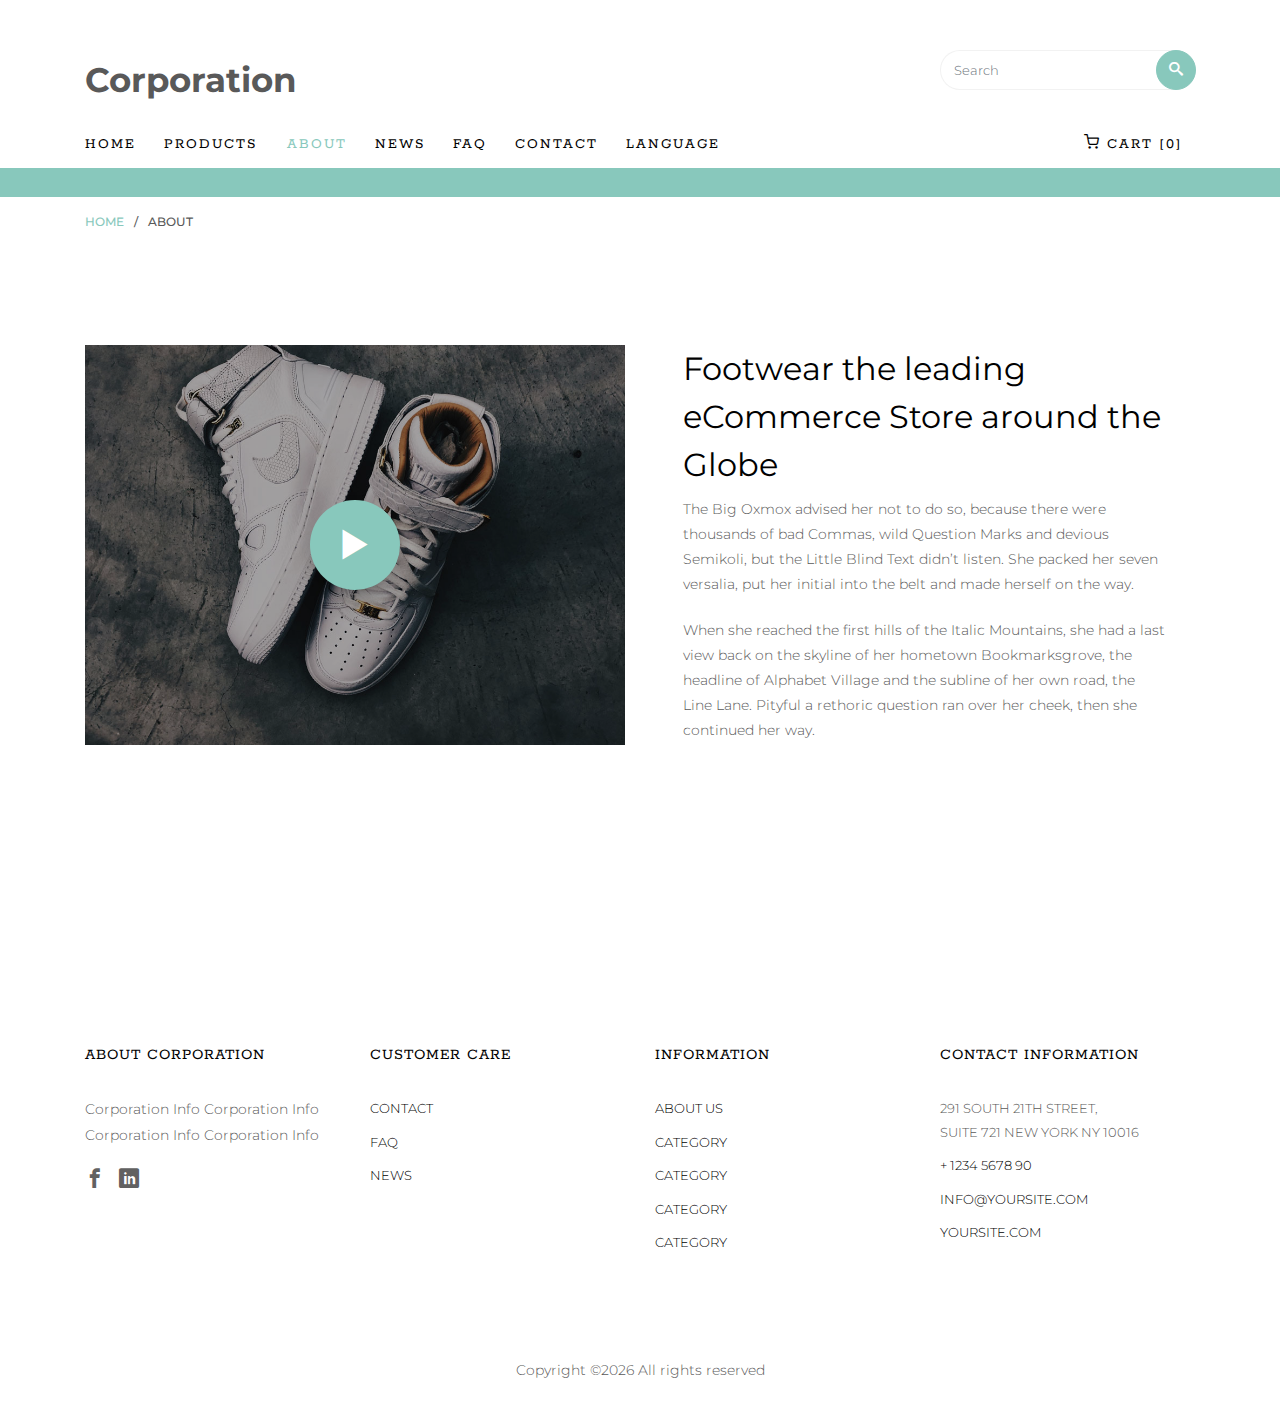
==== commit 10606e20: "." ====
--- a/about.html
+++ b/about.html
@@ -1,9 +1,20 @@
 <!DOCTYPE HTML>
 <html>
 	<head>
-	<title>Footwear - Free Bootstrap 4 Template by Colorlib</title>
+	<title>Corporation</title>
    <meta charset="utf-8">
    <meta name="viewport" content="width=device-width, initial-scale=1, shrink-to-fit=no">
+
+  <!-- Facebook and Twitter integration -->
+	<meta property="og:title" content=""/>
+	<meta property="og:image" content=""/>
+	<meta property="og:url" content=""/>
+	<meta property="og:site_name" content=""/>
+	<meta property="og:description" content=""/>
+	<meta name="twitter:title" content="" />
+	<meta name="twitter:image" content="" />
+	<meta name="twitter:url" content="" />
+	<meta name="twitter:card" content="" />
 
 	<link href="https://fonts.googleapis.com/css?family=Montserrat:300,400,500,600,700" rel="stylesheet">
 	<link href="https://fonts.googleapis.com/css?family=Rokkitt:100,300,400,700" rel="stylesheet">
@@ -34,7 +45,7 @@
 
 	<!-- Theme style  -->
 	<link rel="stylesheet" href="css/style.css">
-
+	<link rel="stylesheet" href="css/my.css">
 	</head>
 	<body>
 		
@@ -46,7 +57,7 @@
 				<div class="container">
 					<div class="row">
 						<div class="col-sm-7 col-md-9">
-							<div id="colorlib-logo"><a href="index.html">Footwear</a></div>
+							<div id="colorlib-logo"><a href="index.html">Corporation</a></div>
 						</div>
 						<div class="col-sm-5 col-md-3">
 			            <form action="#" class="search-wrap">
@@ -57,27 +68,38 @@
 			            </form>
 			         </div>
 		         </div>
-					<div class="row">
-						<div class="col-sm-12 text-left menu-1">
-							<ul>
-								<li><a href="index.html">Home</a></li>
-								<li class="has-dropdown">
-									<a href="men.html">Men</a>
+				 <div class="row">
+					<div class="col-sm-12 text-left menu-1">
+						<ul>
+							<li><a href="index.html">Home</a></li>
+							<li class="has-dropdown">
+								<a href="javascript:;">Products</a>
+								<ul class="dropdown">
+									<li><a href="products.html">Category</a></li>
+									<li><a href="products.html">Category</a></li>
+									<li><a href="products.html">Checkout</a></li>
+									<li><a href="products.html">Category</a></li>
+									<li><a href="products.html">Category</a></li>
+									<li><a href="products.html">Checkout</a></li>
+									<li><a href="products.html">Category</a></li>
+									<li><a href="products.html">Category</a></li>
+								</ul>
+							</li>
+							<li  class="active"><a href="about.html">About</a></li>
+							<li><a href="news.html">NEWS</a></li>
+							<li><a href="faq.html">FAQ</a></li>
+							<li><a href="contact.html">Contact</a></li>
+							<li class="has-dropdown">
+									<a href="javascript:;">Language</a>
 									<ul class="dropdown">
-										<li><a href="product-detail.html">Product Detail</a></li>
-										<li><a href="cart.html">Shopping Cart</a></li>
-										<li><a href="checkout.html">Checkout</a></li>
-										<li><a href="order-complete.html">Order Complete</a></li>
-										<li><a href="add-to-wishlist.html">Wishlist</a></li>
+										<li><a href="product-detail.html">English</a></li>
+										<li><a href="cart.html">繁中</a></li>
 									</ul>
-								</li>
-								<li><a href="women.html">Women</a></li>
-								<li class="active"><a href="about.html">About</a></li>
-								<li><a href="contact.html">Contact</a></li>
-								<li class="cart"><a href="cart.html"><i class="icon-shopping-cart"></i> Cart [0]</a></li>
-							</ul>
-						</div>
-					</div>
+							</li>
+							<li class="cart"><a href="cart.html"><i class="icon-shopping-cart"></i> Cart [0]</a></li>
+						</ul>
+					</div>
+				</div>
 				</div>
 			</div>
 			<div class="sale">
@@ -86,16 +108,7 @@
 						<div class="col-sm-8 offset-sm-2 text-center">
 							<div class="row">
 								<div class="owl-carousel2">
-									<div class="item">
-										<div class="col">
-											<h3><a href="#">25% off (Almost) Everything! Use Code: Summer Sale</a></h3>
-										</div>
-									</div>
-									<div class="item">
-										<div class="col">
-											<h3><a href="#">Our biggest sale yet 50% off all summer shoes</a></h3>
-										</div>
-									</div>
+					
 								</div>
 							</div>
 						</div>
@@ -139,14 +152,14 @@
 			<div class="container">
 				<div class="row row-pb-md">
 					<div class="col footer-col colorlib-widget">
-						<h4>About Footwear</h4>
-						<p>Even the all-powerful Pointing has no control about the blind texts it is an almost unorthographic life</p>
+						<h4>About Corporation</h4>
+						<p>Corporation Info Corporation Info Corporation Info Corporation Info</p>
 						<p>
 							<ul class="colorlib-social-icons">
-								<li><a href="#"><i class="icon-twitter"></i></a></li>
+								<!-- <li><a href="#"><i class="icon-twitter"></i></a></li> -->
 								<li><a href="#"><i class="icon-facebook"></i></a></li>
 								<li><a href="#"><i class="icon-linkedin"></i></a></li>
-								<li><a href="#"><i class="icon-dribbble"></i></a></li>
+								<!-- <li><a href="#"><i class="icon-dribbble"></i></a></li> -->
 							</ul>
 						</p>
 					</div>
@@ -155,12 +168,8 @@
 						<p>
 							<ul class="colorlib-footer-links">
 								<li><a href="#">Contact</a></li>
-								<li><a href="#">Returns/Exchange</a></li>
-								<li><a href="#">Gift Voucher</a></li>
-								<li><a href="#">Wishlist</a></li>
-								<li><a href="#">Special</a></li>
-								<li><a href="#">Customer Services</a></li>
-								<li><a href="#">Site maps</a></li>
+								<li><a href="#">FAQ</a></li>
+								<li><a href="#">NEWS</a></li>
 							</ul>
 						</p>
 					</div>
@@ -169,28 +178,19 @@
 						<p>
 							<ul class="colorlib-footer-links">
 								<li><a href="#">About us</a></li>
-								<li><a href="#">Delivery Information</a></li>
-								<li><a href="#">Privacy Policy</a></li>
-								<li><a href="#">Support</a></li>
-								<li><a href="#">Order Tracking</a></li>
+								<li><a href="#">Category</a></li>
+								<li><a href="#">Category</a></li>
+								<li><a href="#">Category</a></li>
+								<li><a href="#">Category</a></li>
 							</ul>
 						</p>
-					</div>
-
-					<div class="col footer-col">
-						<h4>News</h4>
-						<ul class="colorlib-footer-links">
-							<li><a href="blog.html">Blog</a></li>
-							<li><a href="#">Press</a></li>
-							<li><a href="#">Exhibitions</a></li>
-						</ul>
 					</div>
 
 					<div class="col footer-col">
 						<h4>Contact Information</h4>
 						<ul class="colorlib-footer-links">
 							<li>291 South 21th Street, <br> Suite 721 New York NY 10016</li>
-							<li><a href="tel://1234567920">+ 1235 2355 98</a></li>
+							<li><a href="tel://1234567890">+ 1234 5678 90</a></li>
 							<li><a href="mailto:info@yoursite.com">info@yoursite.com</a></li>
 							<li><a href="#">yoursite.com</a></li>
 						</ul>
@@ -202,9 +202,7 @@
 					<div class="col-sm-12 text-center">
 						<p>
 							<span><!-- Link back to Colorlib can't be removed. Template is licensed under CC BY 3.0. -->
-Copyright &copy;<script>document.write(new Date().getFullYear());</script> All rights reserved | This template is made with <i class="icon-heart" aria-hidden="true"></i> by <a href="https://colorlib.com" target="_blank">Colorlib</a>
-<!-- Link back to Colorlib can't be removed. Template is licensed under CC BY 3.0. --></span> 
-							<span class="block">Demo Images: <a href="http://unsplash.co/" target="_blank">Unsplash</a> , <a href="http://pexels.com/" target="_blank">Pexels.com</a></span>
+Copyright &copy;<script>document.write(new Date().getFullYear());</script> All rights reserved</span>
 						</p>
 					</div>
 				</div>
--- a/css/my.css
+++ b/css/my.css
@@ -0,0 +1,74 @@
+.slider-text-inner .desc {
+    background-color: rgba(255, 255, 255, 0.6);
+    padding: 40px 24px;
+}
+#colorlib-hero .slider-text-inner .desc h1.head-1,
+#colorlib-hero .slider-text-inner .desc h2.head-3 {
+    color: rgb(71, 68, 63);
+}
+
+.product-entry .prod-img .my-prod-img {
+    height: 171px;
+    display: grid;
+    align-items: center;
+}
+
+.mobile-cart {
+    display: none
+}
+
+@media (max-width: 767.98px){
+    .mobile-cart {
+        display: block;
+        position: absolute;
+        right: 15px;
+        top: 88px;
+        font-weight: 400;
+        font-family: "Rokkitt", Georgia, serif;
+        text-transform: uppercase;
+        font-size: 15px;
+        letter-spacing: 2px;
+    }
+}
+
+@media (max-width: 575.98px){
+    .mobile-cart {
+        display: block;
+        position: absolute;
+        right: 60px;
+        top: 48px;
+        font-weight: 400;
+        font-family: "Rokkitt", Georgia, serif;
+        text-transform: uppercase;
+        font-size: 15px;
+        letter-spacing: 2px;
+    }
+}
+
+.colorlib-nav ul li.has-dropdown .dropdown {
+    top: 2px;
+}
+
+.news {
+    line-height: 60px;
+    display: block;
+    border-bottom: 1px #88c8bc  solid;
+}
+
+.news:after {
+    content: 'more';
+    position: absolute;
+    right: 24px;
+}
+
+.news-title{
+    margin-left: 20px;
+}
+
+.colorlib-faq{
+    margin-top: 20px;
+}
+
+.colorlib-product{
+    padding-top: 20px;
+}